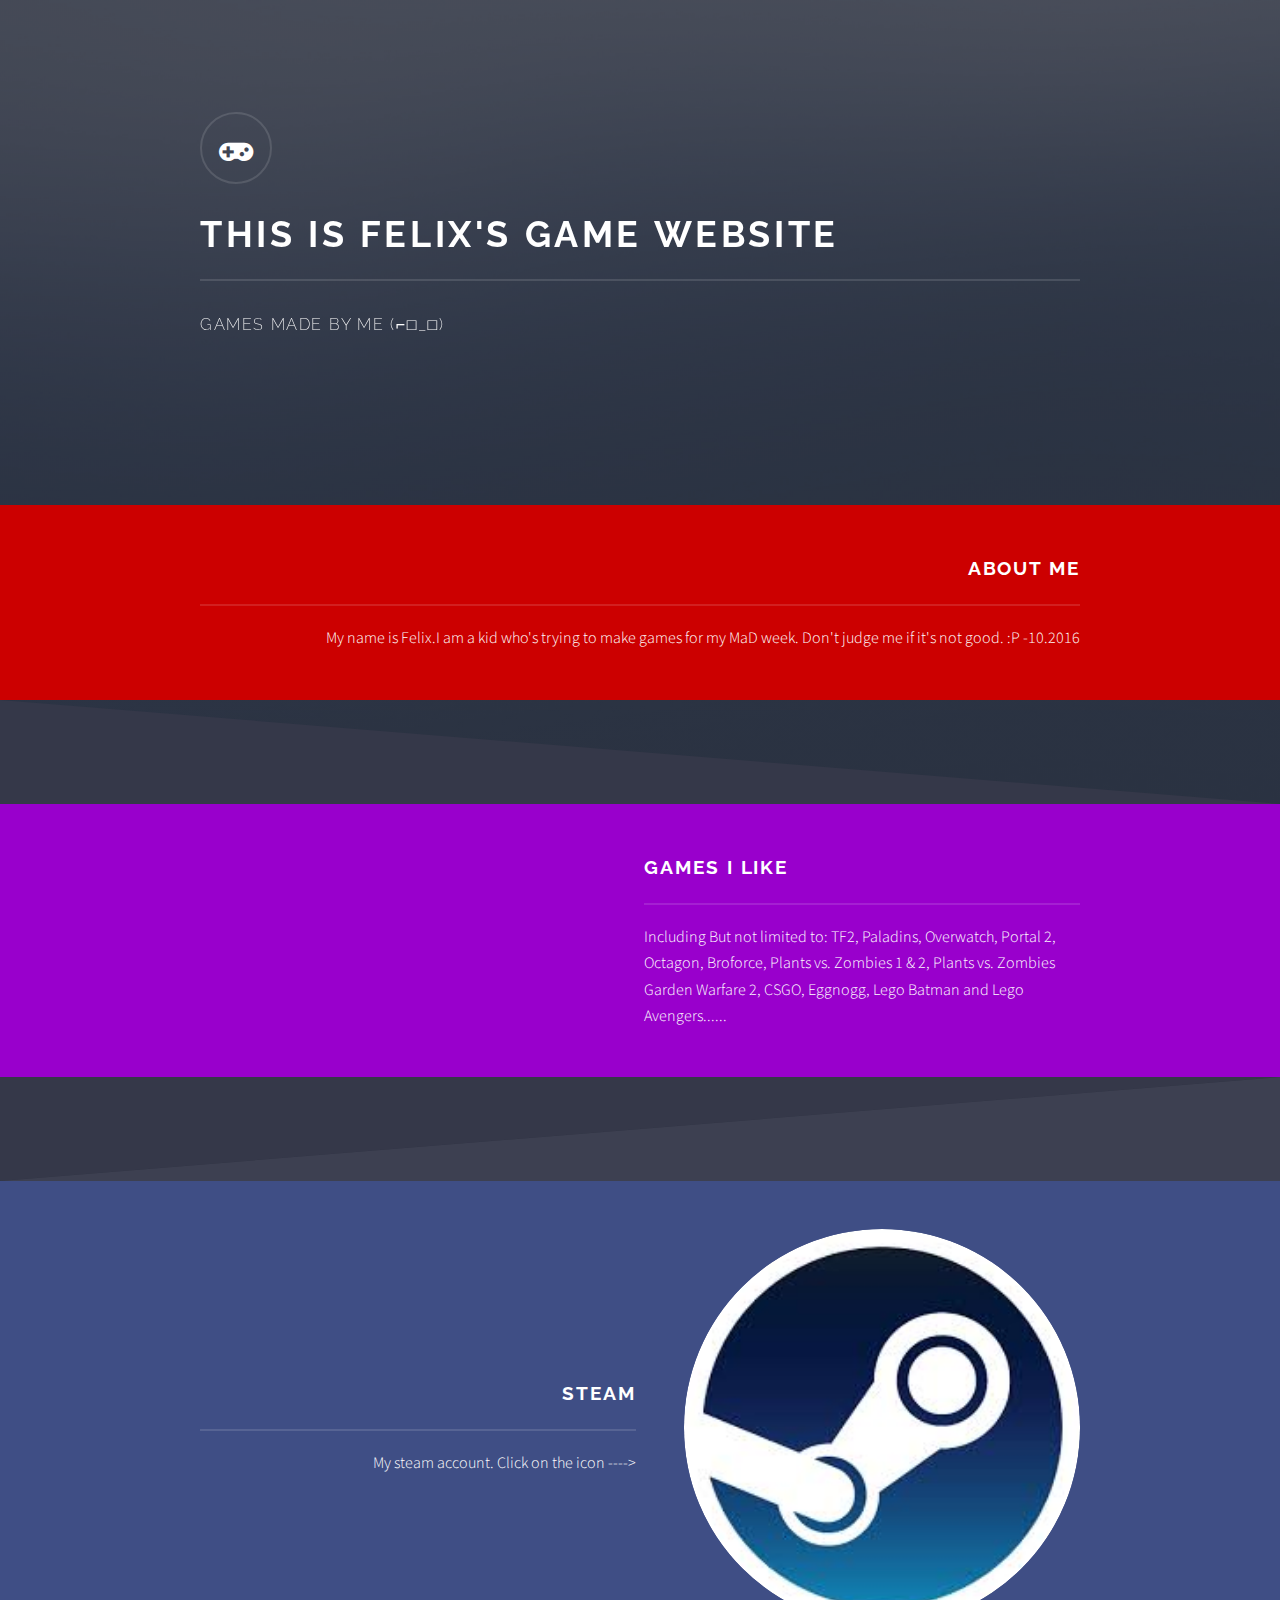
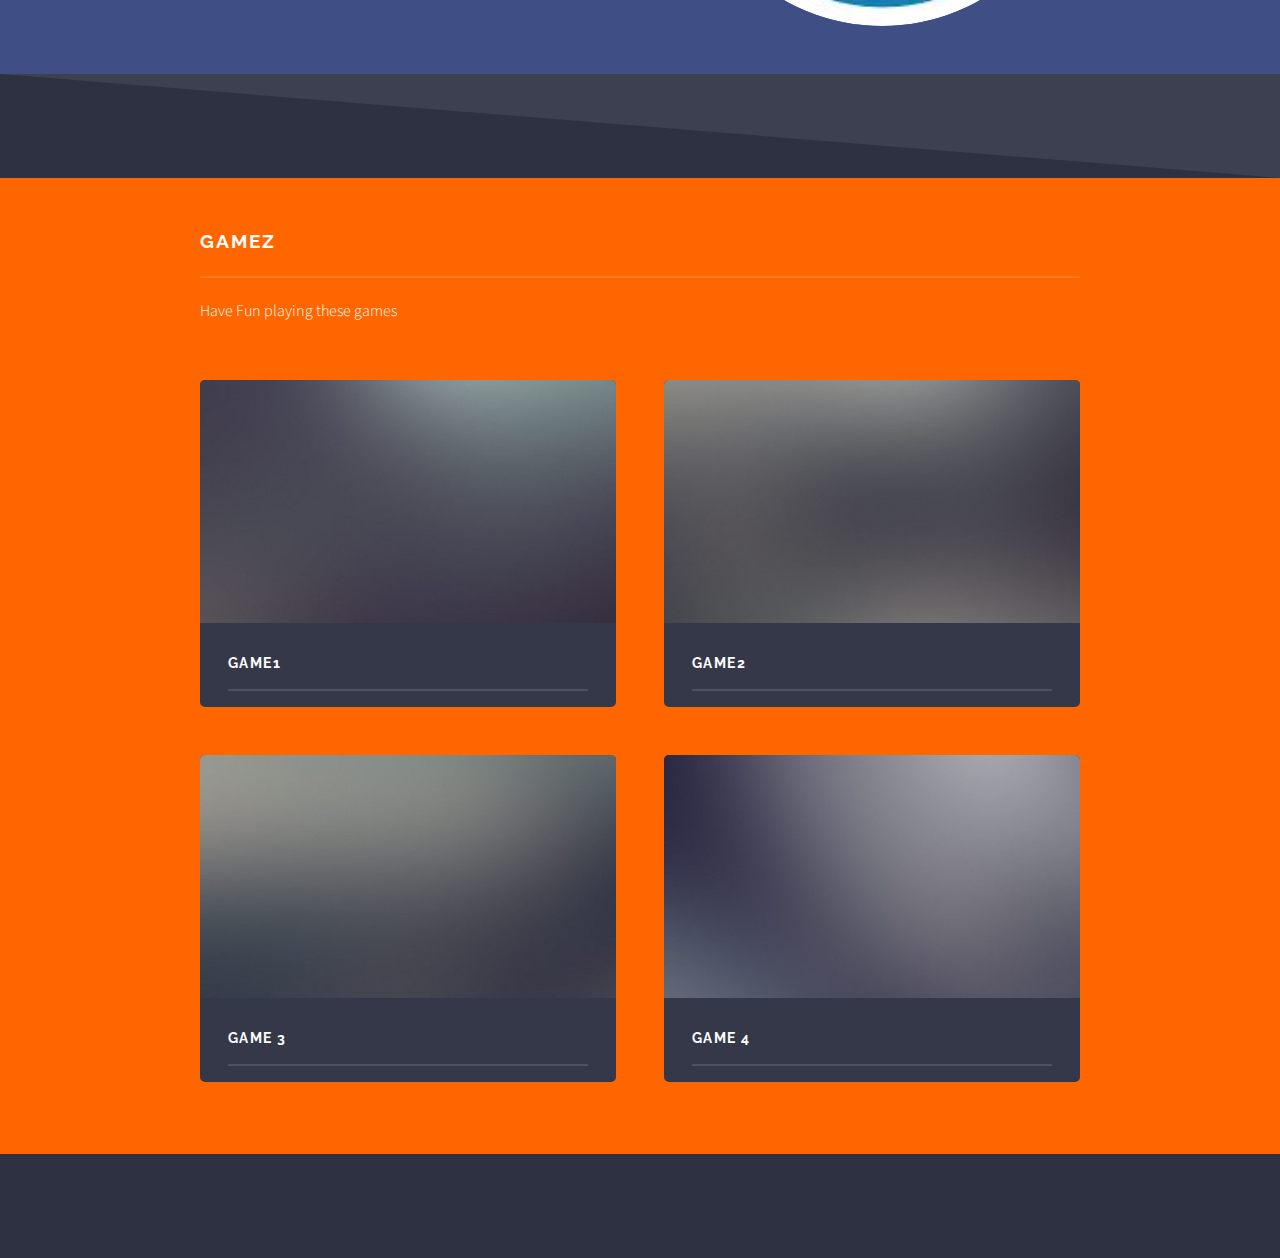
==== index.html @ 685a15cb "publish site" ====
<!DOCTYPE HTML>
<!--
	Solid State by HTML5 UP
	html5up.net | @ajlkn
	Free for personal and commercial use under the CCA 3.0 license (html5up.net/license)
-->
<html>
	<head>
		<title>Solid State by HTML5 UP</title>
		<meta charset="utf-8" />
		<meta name="viewport" content="width=device-width, initial-scale=1" />
		<!--[if lte IE 8]><script src="assets/js/ie/html5shiv.js"></script><![endif]-->
		<link rel="stylesheet" href="assets/css/main.css" />
		<!--[if lte IE 9]><link rel="stylesheet" href="assets/css/ie9.css" /><![endif]-->
		<!--[if lte IE 8]><link rel="stylesheet" href="assets/css/ie8.css" /><![endif]-->
	</head>
	<body>

		<!-- Page Wrapper -->
			<div id="page-wrapper">

				<!-- Header -->
					<header id="header" class="alt">
						<h1><a href="index.html">Solid State</a></h1>
						<nav>
						
						</nav>
					</header>

				<!-- Menu -->
					<nav id="menu">
						<div class="inner">
							<h2>Menu</h2>
							<ul class="links">
								<li><a href="index.html">Home</a></li>
								<li><a href="generic.html">Generic</a></li>
								<li><a href="elements.html">Elements</a></li>
								<li><a href="#">Log In</a></li>
								<li><a href="#">Sign Up</a></li>
							</ul>
							<a href="#" class="close">Close</a>
						</div>
					</nav>

				<!-- Banner -->
					<section id="banner">
						<div class="inner">
							<div class="logo"><span class="icon fa-gamepad"></span></div>
							<h2>This is Felix's Game Website</h2>
							<p>Games made by me (⌐□_□)</p>
						</div>
					</section>

				<!-- Wrapper -->
					<section id="wrapper">

						<!-- One -->
							<section id="one" class="wrapper spotlight style1">
								<div class="inner">
									
									<div class="content">
										<h2 class="major">About Me</h2>
										<p>My name is Felix.I am a kid who's trying to make games for my MaD week. Don't judge me if it's not good. :P -10.2016</p>
									</div>
								</div>
							</section>

						<!-- Two -->
							<section id="two" class="wrapper alt spotlight style2">
								<div class="inner">
									<a href="#" class="image"><img src="images/123.jpg" alt="" /></a>
									<div class="content">
										<h2 class="major">Games I like</h2>
										<p> Including But not limited to:  TF2, Paladins, Overwatch, Portal 2, Octagon, Broforce, Plants vs. Zombies 1 & 2, Plants vs. Zombies Garden Warfare 2, CSGO, Eggnogg, Lego Batman and Lego Avengers......</p>
										
									</div>
								</div>
							</section>

						<!-- Three -->
							<section id="three" class="wrapper spotlight style3">
								<div class="inner">
									<a href="http://steamcommunity.com/id/chimf1/" class="image"><img src="images/images.jpeg" alt="" /></a>
									<div class="content">
										<h2 class="major">Steam</h2>
										<p>My steam account. Click on the icon ----></p>
									</div>
								</div>
							</section>

						<!-- Four -->
							<section id="four" class="wrapper alt style1">
								<div class="inner">
									<h2 class="major">Gamez</h2>
									<p>Have Fun playing these games</p>
									<section class="features">
										<article>
											<a href="#" class="image"><img src="images/pic04.jpg" alt="" /></a>
											<h3 class="major">Game1</h3>
										</article>
										<article>
											<a href="#" class="image"><img src="images/pic05.jpg" alt="" /></a>
											<h3 class="major">Game2</h3>
										</article>
										<article>
											<a href="#" class="image"><img src="images/pic06.jpg" alt="" /></a>
											<h3 class="major">Game 3</h3>
										</article>
										<article>
											<a href="#" class="image"><img src="images/pic07.jpg" alt="" /></a>
											<h3 class="major">Game 4</h3>
---- assets/css/main.css ----
@import url(font-awesome.min.css);
@import url("https://fonts.googleapis.com/css?family=Raleway:200,700|Source+Sans+Pro:300,600,300italic,600italic");

/*
	Solid State by HTML5 UP
	html5up.net | @ajlkn
	Free for personal and commercial use under the CCA 3.0 license (html5up.net/license)
*/

/* Reset */

	html, body, div, span, applet, object, iframe, h1, h2, h3, h4, h5, h6, p, blockquote, pre, a, abbr, acronym, address, big, cite, code, del, dfn, em, img, ins, kbd, q, s, samp, small, strike, strong, sub, sup, tt, var, b, u, i, center, dl, dt, dd, ol, ul, li, fieldset, form, label, legend, table, caption, tbody, tfoot, thead, tr, th, td, article, aside, canvas, details, embed, figure, figcaption, footer, header, hgroup, menu, nav, output, ruby, section, summary, time, mark, audio, video {
		margin: 0;
		padding: 0;
		border: 0;
		font-size: 100%;
		font: inherit;
		vertical-align: baseline;
	}

	article, aside, details, figcaption, figure, footer, header, hgroup, menu, nav, section {
		display: block;
	}

	body {
		line-height: 1;
	}

	ol, ul {
		list-style: none;
	}

	blockquote, q {
		quotes: none;
	}

	blockquote:before, blockquote:after, q:before, q:after {
		content: '';
		content: none;
	}

	table {
		border-collapse: collapse;
		border-spacing: 0;
	}

	body {
		-webkit-text-size-adjust: none;
	}

/* Box Model */

	*, *:before, *:after {
		-moz-box-sizing: border-box;
		-webkit-box-sizing: border-box;
		box-sizing: border-box;
	}

/* Grid */

	.row {
		border-bottom: solid 1px transparent;
		-moz-box-sizing: border-box;
		-webkit-box-sizing: border-box;
		box-sizing: border-box;
	}

	.row > * {
		float: left;
		-moz-box-sizing: border-box;
		-webkit-box-sizing: border-box;
		box-sizing: border-box;
	}

	.row:after, .row:before {
		content: '';
		display: block;
		clear: both;
		height: 0;
	}

	.row.uniform > * > :first-child {
		margin-top: 0;
	}

	.row.uniform > * > :last-child {
		margin-bottom: 0;
	}

	.row.\30 \25 > * {
		padding: 0 0 0 0em;
	}

	.row.\30 \25 {
		margin: 0 0 -1px 0em;
	}

	.row.uniform.\30 \25 > * {
		padding: 0em 0 0 0em;
	}

	.row.uniform.\30 \25 {
		margin: 0em 0 -1px 0em;
	}

	.row > * {
		padding: 0 0 0 1.75em;
	}

	.row {
		margin: 0 0 -1px -1.75em;
	}

	.row.uniform > * {
		padding: 1.75em 0 0 1.75em;
	}

	.row.uniform {
		margin: -1.75em 0 -1px -1.75em;
	}

	.row.\32 00\25 > * {
		padding: 0 0 0 3.5em;
	}

	.row.\32 00\25 {
		margin: 0 0 -1px -3.5em;
	}

	.row.uniform.\32 00\25 > * {
		padding: 3.5em 0 0 3.5em;
	}

	.row.uniform.\32 00\25 {
		margin: -3.5em 0 -1px -3.5em;
	}

	.row.\31 50\25 > * {
		padding: 0 0 0 2.625em;
	}

	.row.\31 50\25 {
		margin: 0 0 -1px -2.625em;
	}

	.row.uniform.\31 50\25 > * {
		padding: 2.625em 0 0 2.625em;
	}

	.row.uniform.\31 50\25 {
		margin: -2.625em 0 -1px -2.625em;
	}

	.row.\35 0\25 > * {
		padding: 0 0 0 0.875em;
	}

	.row.\35 0\25 {
		margin: 0 0 -1px -0.875em;
	}

	.row.uniform.\35 0\25 > * {
		padding: 0.875em 0 0 0.875em;
	}

	.row.uniform.\35 0\25 {
		margin: -0.875em 0 -1px -0.875em;
	}

	.row.\32 5\25 > * {
		padding: 0 0 0 0.4375em;
	}

	.row.\32 5\25 {
		margin: 0 0 -1px -0.4375em;
	}

	.row.uniform.\32 5\25 > * {
		padding: 0.4375em 0 0 0.4375em;
	}

	.row.uniform.\32 5\25 {
		margin: -0.4375em 0 -1px -0.4375em;
	}

	.\31 2u, .\31 2u\24 {
		width: 100%;
		clear: none;
		margin-left: 0;
	}

	.\31 1u, .\31 1u\24 {
		width: 91.6666666667%;
		clear: none;
		margin-left: 0;
	}

	.\31 0u, .\31 0u\24 {
		width: 83.3333333333%;
		clear: none;
		margin-left: 0;
	}

	.\39 u, .\39 u\24 {
		width: 75%;
		clear: none;
		margin-left: 0;
	}

	.\38 u, .\38 u\24 {
		width: 66.6666666667%;
		clear: none;
		margin-left: 0;
	}

	.\37 u, .\37 u\24 {
		width: 58.3333333333%;
		clear: none;
		margin-left: 0;
	}

	.\36 u, .\36 u\24 {
		width: 50%;
		clear: none;
		margin-left: 0;
	}

	.\35 u, .\35 u\24 {
		width: 41.6666666667%;
		clear: none;
		margin-left: 0;
	}

	.\34 u, .\34 u\24 {
		width: 33.3333333333%;
		clear: none;
		margin-left: 0;
	}

	.\33 u, .\33 u\24 {
		width: 25%;
		clear: none;
		margin-left: 0;
	}

	.\32 u, .\32 u\24 {
		width: 16.6666666667%;
		clear: none;
		margin-left: 0;
	}

	.\31 u, .\31 u\24 {
		width: 8.3333333333%;
		clear: none;
		margin-left: 0;
	}

	.\31 2u\24 + *,
	.\31 1u\24 + *,
	.\31 0u\24 + *,
	.\39 u\24 + *,
	.\38 u\24 + *,
	.\37 u\24 + *,
	.\36 u\24 + *,
	.\35 u\24 + *,
	.\34 u\24 + *,
	.\33 u\24 + *,
	.\32 u\24 + *,
	.\31 u\24 + * {
		clear: left;
	}

	.\-11u {
		margin-left: 91.66667%;
	}

	.\-10u {
		margin-left: 83.33333%;
	}

	.\-9u {
		margin-left: 75%;
	}

	.\-8u {
		margin-left: 66.66667%;
	}

	.\-7u {
		margin-left: 58.33333%;
	}

	.\-6u {
		margin-left: 50%;
	}

	.\-5u {
		margin-left: 41.66667%;
	}

	.\-4u {
		margin-left: 33.33333%;
	}

	.\-3u {
		margin-left: 25%;
	}

	.\-2u {
		margin-left: 16.66667%;
	}

	.\-1u {
		margin-left: 8.33333%;
	}

	@media screen and (max-width: 1680px) {

		.row > * {
			padding: 0 0 0 1.75em;
		}

		.row {
			margin: 0 0 -1px -1.75em;
		}

		.row.uniform > * {
			padding: 1.75em 0 0 1.75em;
		}

		.row.uniform {
			margin: -1.75em 0 -1px -1.75em;
		}

		.row.\32 00\25 > * {
			padding: 0 0 0 3.5em;
		}

		.row.\32 00\25 {
			margin: 0 0 -1px -3.5em;
		}

		.row.uniform.\32 00\25 > * {
			padding: 3.5em 0 0 3.5em;
		}

		.row.uniform.\32 00\25 {
			margin: -3.5em 0 -1px -3.5em;
		}

		.row.\31 50\25 > * {
			padding: 0 0 0 2.625em;
		}

		.row.\31 50\25 {
			margin: 0 0 -1px -2.625em;
		}

		.row.uniform.\31 50\25 > * {
			padding: 2.625em 0 0 2.625em;
		}

		.row.uniform.\31 50\25 {
			margin: -2.625em 0 -1px -2.625em;
		}

		.row.\35 0\25 > * {
			padding: 0 0 0 0.875em;
		}

		.row.\35 0\25 {
			margin: 0 0 -1px -0.875em;
		}

		.row.uniform.\35 0\25 > * {
			padding: 0.875em 0 0 0.875em;
		}

		.row.uniform.\35 0\25 {
			margin: -0.875em 0 -1px -0.875em;
		}

		.row.\32 5\25 > * {
			padding: 0 0 0 0.4375em;
		}

		.row.\32 5\25 {
			margin: 0 0 -1px -0.4375em;
		}

		.row.uniform.\32 5\25 > * {
			padding: 0.4375em 0 0 0.4375em;
		}

		.row.uniform.\32 5\25 {
			margin: -0.4375em 0 -1px -0.4375em;
		}

		.\31 2u\28xlarge\29, .\31 2u\24\28xlarge\29 {
			width: 100%;
			clear: none;
			margin-left: 0;
		}

		.\31 1u\28xlarge\29, .\31 1u\24\28xlarge\29 {
			width: 91.6666666667%;
			clear: none;
			margin-left: 0;
		}

		.\31 0u\28xlarge\29, .\31 0u\24\28xlarge\29 {
			width: 83.3333333333%;
			clear: none;
			margin-left: 0;
		}

		.\39 u\28xlarge\29, .\39 u\24\28xlarge\29 {
			width: 75%;
			clear: none;
			margin-left: 0;
		}

		.\38 u\28xlarge\29, .\38 u\24\28xlarge\29 {
			width: 66.6666666667%;
			clear: none;
			margin-left: 0;
		}

		.\37 u\28xlarge\29, .\37 u\24\28xlarge\29 {
			width: 58.3333333333%;
			clear: none;
			margin-left: 0;
		}

		.\36 u\28xlarge\29, .\36 u\24\28xlarge\29 {
			width: 50%;
			clear: none;
			margin-left: 0;
		}

		.\35 u\28xlarge\29, .\35 u\24\28xlarge\29 {
			width: 41.6666666667%;
			clear: none;
			margin-left: 0;
		}

		.\34 u\28xlarge\29, .\34 u\24\28xlarge\29 {
			width: 33.3333333333%;
			clear: none;
			margin-left: 0;
		}

		.\33 u\28xlarge\29, .\33 u\24\28xlarge\29 {
			width: 25%;
			clear: none;
			margin-left: 0;
		}

		.\32 u\28xlarge\29, .\32 u\24\28xlarge\29 {
			width: 16.6666666667%;
			clear: none;
			margin-left: 0;
		}

		.\31 u\28xlarge\29, .\31 u\24\28xlarge\29 {
			width: 8.3333333333%;
			clear: none;
			margin-left: 0;
		}

		.\31 2u\24\28xlarge\29 + *,
		.\31 1u\24\28xlarge\29 + *,
		.\31 0u\24\28xlarge\29 + *,
		.\39 u\24\28xlarge\29 + *,
		.\38 u\24\28xlarge\29 + *,
		.\37 u\24\28xlarge\29 + *,
		.\36 u\24\28xlarge\29 + *,
		.\35 u\24\28xlarge\29 + *,
		.\34 u\24\28xlarge\29 + *,
		.\33 u\24\28xlarge\29 + *,
		.\32 u\24\28xlarge\29 + *,
		.\31 u\24\28xlarge\29 + * {
			clear: left;
		}

		.\-11u\28xlarge\29 {
			margin-left: 91.66667%;
		}

		.\-10u\28xlarge\29 {
			margin-left: 83.33333%;
		}

		.\-9u\28xlarge\29 {
			margin-left: 75%;
		}

		.\-8u\28xlarge\29 {
			margin-left: 66.66667%;
		}

		.\-7u\28xlarge\29 {
			margin-left: 58.33333%;
		}

		.\-6u\28xlarge\29 {
			margin-left: 50%;
		}

		.\-5u\28xlarge\29 {
			margin-left: 41.66667%;
		}

		.\-4u\28xlarge\29 {
			margin-left: 33.33333%;
		}

		.\-3u\28xlarge\29 {
			margin-left: 25%;
		}

		.\-2u\28xlarge\29 {
			margin-left: 16.66667%;
		}

		.\-1u\28xlarge\29 {
			margin-left: 8.33333%;
		}

	}

	@media screen and (max-width: 1280px) {

		.row > * {
			padding: 0 0 0 1.75em;
		}

		.row {
			margin: 0 0 -1px -1.75em;
		}

		.row.uniform > * {
			padding: 1.75em 0 0 1.75em;
		}

		.row.uniform {
			margin: -1.75em 0 -1px -1.75em;
		}

		.row.\32 00\25 > * {
			padding: 0 0 0 3.5em;
		}

		.row.\32 00\25 {
			margin: 0 0 -1px -3.5em;
		}

		.row.uniform.\32 00\25 > * {
			padding: 3.5em 0 0 3.5em;
		}

		.row.uniform.\32 00\25 {
			margin: -3.5em 0 -1px -3.5em;
		}

		.row.\31 50\25 > * {
			padding: 0 0 0 2.625em;
		}

		.row.\31 50\25 {
			margin: 0 0 -1px -2.625em;
		}

		.row.uniform.\31 50\25 > * {
			padding: 2.625em 0 0 2.625em;
		}

		.row.uniform.\31 50\25 {
			margin: -2.625em 0 -1px -2.625em;
		}

		.row.\35 0\25 > * {
			padding: 0 0 0 0.875em;
		}

		.row.\35 0\25 {
			margin: 0 0 -1px -0.875em;
		}

		.row.uniform.\35 0\25 > * {
			padding: 0.875em 0 0 0.875em;
		}

		.row.uniform.\35 0\25 {
			margin: -0.875em 0 -1px -0.875em;
		}

		.row.\32 5\25 > * {
			padding: 0 0 0 0.4375em;
		}

		.row.\32 5\25 {
			margin: 0 0 -1px -0.4375em;
		}

		.row.uniform.\32 5\25 > * {
			padding: 0.4375em 0 0 0.4375em;
		}

		.row.uniform.\32 5\25 {
			margin: -0.4375em 0 -1px -0.4375em;
		}

		.\31 2u\28large\29, .\31 2u\24\28large\29 {
			width: 100%;
			clear: none;
			margin-left: 0;
		}

		.\31 1u\28large\29, .\31 1u\24\28large\29 {
			width: 91.6666666667%;
			clear: none;
			margin-left: 0;
		}

		.\31 0u\28large\29, .\31 0u\24\28large\29 {
			width: 83.3333333333%;
			clear: none;
			margin-left: 0;
		}

		.\39 u\28large\29, .\39 u\24\28large\29 {
			width: 75%;
			clear: none;
			margin-left: 0;
		}

		.\38 u\28large\29, .\38 u\24\28large\29 {
			width: 66.6666666667%;
			clear: none;
			margin-left: 0;
		}

		.\37 u\28large\29, .\37 u\24\28large\29 {
			width: 58.3333333333%;
			clear: none;
			margin-left: 0;
		}

		.\36 u\28large\29, .\36 u\24\28large\29 {
			width: 50%;
			clear: none;
			margin-left: 0;
		}

		.\35 u\28large\29, .\35 u\24\28large\29 {
			width: 41.6666666667%;
			clear: none;
			margin-left: 0;
		}

		.\34 u\28large\29, .\34 u\24\28large\29 {
			width: 33.3333333333%;
			clear: none;
			margin-left: 0;
		}

		.\33 u\28large\29, .\33 u\24\28large\29 {
			width: 25%;
			clear: none;
			margin-left: 0;
		}

		.\32 u\28large\29, .\32 u\24\28large\29 {
			width: 16.6666666667%;
			clear: none;
			margin-left: 0;
		}

		.\31 u\28large\29, .\31 u\24\28large\29 {
			width: 8.3333333333%;
			clear: none;
			margin-left: 0;
		}

		.\31 2u\24\28large\29 + *,
		.\31 1u\24\28large\29 + *,
		.\31 0u\24\28large\29 + *,
		.\39 u\24\28large\29 + *,
		.\38 u\24\28large\29 + *,
		.\37 u\24\28large\29 + *,
		.\36 u\24\28large\29 + *,
		.\35 u\24\28large\29 + *,
		.\34 u\24\28large\29 + *,
		.\33 u\24\28large\29 + *,
		.\32 u\24\28large\29 + *,
		.\31 u\24\28large\29 + * {
			clear: left;
		}

		.\-11u\28large\29 {
			margin-left: 91.66667%;
		}

		.\-10u\28large\29 {
			margin-left: 83.33333%;
		}

		.\-9u\28large\29 {
			margin-left: 75%;
		}

		.\-8u\28large\29 {
			margin-left: 66.66667%;
		}

		.\-7u\28large\29 {
			margin-left: 58.33333%;
		}

		.\-6u\28large\29 {
			margin-left: 50%;
		}

		.\-5u\28large\29 {
			margin-left: 41.66667%;
		}

		.\-4u\28large\29 {
			margin-left: 33.33333%;
		}

		.\-3u\28large\29 {
			margin-left: 25%;
		}

		.\-2u\28large\29 {
			margin-left: 16.66667%;
		}

		.\-1u\28large\29 {
			margin-left: 8.33333%;
		}

	}

	@media screen and (max-width: 980px) {

		.row > * {
			padding: 0 0 0 1.75em;
		}

		.row {
			margin: 0 0 -1px -1.75em;
		}

		.row.uniform > * {
			padding: 1.75em 0 0 1.75em;
		}

		.row.uniform {
			margin: -1.75em 0 -1px -1.75em;
		}

		.row.\32 00\25 > * {
			padding: 0 0 0 3.5em;
		}

		.row.\32 00\25 {
			margin: 0 0 -1px -3.5em;
		}

		.row.uniform.\32 00\25 > * {
			padding: 3.5em 0 0 3.5em;
		}

		.row.uniform.\32 00\25 {
			margin: -3.5em 0 -1px -3.5em;
		}

		.row.\31 50\25 > * {
			padding: 0 0 0 2.625em;
		}

		.row.\31 50\25 {
			margin: 0 0 -1px -2.625em;
		}

		.row.uniform.\31 50\25 > * {
			padding: 2.625em 0 0 2.625em;
		}

		.row.uniform.\31 50\25 {
			margin: -2.625em 0 -1px -2.625em;
		}

		.row.\35 0\25 > * {
			padding: 0 0 0 0.875em;
		}

		.row.\35 0\25 {
			margin: 0 0 -1px -0.875em;
		}

		.row.uniform.\35 0\25 > * {
			padding: 0.875em 0 0 0.875em;
		}

		.row.uniform.\35 0\25 {
			margin: -0.875em 0 -1px -0.875em;
		}

		.row.\32 5\25 > * {
			padding: 0 0 0 0.4375em;
		}

		.row.\32 5\25 {
			margin: 0 0 -1px -0.4375em;
		}

		.row.uniform.\32 5\25 > * {
			padding: 0.4375em 0 0 0.4375em;
		}

		.row.uniform.\32 5\25 {
			margin: -0.4375em 0 -1px -0.4375em;
		}

		.\31 2u\28medium\29, .\31 2u\24\28medium\29 {
			width: 100%;
			clear: none;
			margin-left: 0;
		}

		.\31 1u\28medium\29, .\31 1u\24\28medium\29 {
			width: 91.6666666667%;
			clear: none;
			margin-left: 0;
		}

		.\31 0u\28medium\29, .\31 0u\24\28medium\29 {
			width: 83.3333333333%;
			clear: none;
			margin-left: 0;
		}

		.\39 u\28medium\29, .\39 u\24\28medium\29 {
			width: 75%;
			clear: none;
			margin-left: 0;
		}

		.\38 u\28medium\29, .\38 u\24\28medium\29 {
			width: 66.6666666667%;
			clear: none;
			margin-left: 0;
		}

		.\37 u\28medium\29, .\37 u\24\28medium\29 {
			width: 58.3333333333%;
			clear: none;
			margin-left: 0;
		}

		.\36 u\28medium\29, .\36 u\24\28medium\29 {
			width: 50%;
			clear: none;
			margin-left: 0;
		}

		.\35 u\28medium\29, .\35 u\24\28medium\29 {
			width: 41.6666666667%;
			clear: none;
			margin-left: 0;
		}

		.\34 u\28medium\29, .\34 u\24\28medium\29 {
			width: 33.3333333333%;
			clear: none;
			margin-left: 0;
		}

		.\33 u\28medium\29, .\33 u\24\28medium\29 {
			width: 25%;
			clear: none;
			margin-left: 0;
		}

		.\32 u\28medium\29, .\32 u\24\28medium\29 {
			width: 16.6666666667%;
			clear: none;
			margin-left: 0;
		}

		.\31 u\28medium\29, .\31 u\24\28medium\29 {
			width: 8.3333333333%;
			clear: none;
			margin-left: 0;
		}

		.\31 2u\24\28medium\29 + *,
		.\31 1u\24\28medium\29 + *,
		.\31 0u\24\28medium\29 + *,
		.\39 u\24\28medium\29 + *,
		.\38 u\24\28medium\29 + *,
		.\37 u\24\28medium\29 + *,
		.\36 u\24\28medium\29 + *,
		.\35 u\24\28medium\29 + *,
		.\34 u\24\28medium\29 + *,
		.\33 u\24\28medium\29 + *,
		.\32 u\24\28medium\29 + *,
		.\31 u\24\28medium\29 + * {
			clear: left;
		}

		.\-11u\28medium\29 {
			margin-left: 91.66667%;
		}

		.\-10u\28medium\29 {
			margin-left: 83.33333%;
		}

		.\-9u\28medium\29 {
			margin-left: 75%;
		}

		.\-8u\28medium\29 {
			margin-left: 66.66667%;
		}

		.\-7u\28medium\29 {
			margin-left: 58.33333%;
		}

		.\-6u\28medium\29 {
			margin-left: 50%;
		}

		.\-5u\28medium\29 {
			margin-left: 41.66667%;
		}

		.\-4u\28medium\29 {
			margin-left: 33.33333%;
		}

		.\-3u\28medium\29 {
			margin-left: 25%;
		}

		.\-2u\28medium\29 {
			margin-left: 16.66667%;
		}

		.\-1u\28medium\29 {
			margin-left: 8.33333%;
		}

	}

	@media screen and (max-width: 736px) {

		.row > * {
			padding: 0 0 0 1.25em;
		}

		.row {
			margin: 0 0 -1px -1.25em;
		}

		.row.uniform > * {
			padding: 1.25em 0 0 1.25em;
		}

		.row.uniform {
			margin: -1.25em 0 -1px -1.25em;
		}

		.row.\32 00\25 > * {
			padding: 0 0 0 2.5em;
		}

		.row.\32 00\25 {
			margin: 0 0 -1px -2.5em;
		}

		.row.uniform.\32 00\25 > * {
			padding: 2.5em 0 0 2.5em;
		}

		.row.uniform.\32 00\25 {
			margin: -2.5em 0 -1px -2.5em;
		}

		.row.\31 50\25 > * {
			padding: 0 0 0 1.875em;
		}

		.row.\31 50\25 {
			margin: 0 0 -1px -1.875em;
		}

		.row.uniform.\31 50\25 > * {
			padding: 1.875em 0 0 1.875em;
		}

		.row.uniform.\31 50\25 {
			margin: -1.875em 0 -1px -1.875em;
		}

		.row.\35 0\25 > * {
			padding: 0 0 0 0.625em;
		}

		.row.\35 0\25 {
			margin: 0 0 -1px -0.625em;
		}

		.row.uniform.\35 0\25 > * {
			padding: 0.625em 0 0 0.625em;
		}

		.row.uniform.\35 0\25 {
			margin: -0.625em 0 -1px -0.625em;
		}

		.row.\32 5\25 > * {
			padding: 0 0 0 0.3125em;
		}

		.row.\32 5\25 {
			margin: 0 0 -1px -0.3125em;
		}

		.row.uniform.\32 5\25 > * {
			padding: 0.3125em 0 0 0.3125em;
		}

		.row.uniform.\32 5\25 {
			margin: -0.3125em 0 -1px -0.3125em;
		}

		.\31 2u\28small\29, .\31 2u\24\28small\29 {
			width: 100%;
			clear: none;
			margin-left: 0;
		}

		.\31 1u\28small\29, .\31 1u\24\28small\29 {
			width: 91.6666666667%;
			clear: none;
			margin-left: 0;
		}

		.\31 0u\28small\29, .\31 0u\24\28small\29 {
			width: 83.3333333333%;
			clear: none;
			margin-left: 0;
		}

		.\39 u\28small\29, .\39 u\24\28small\29 {
			width: 75%;
			clear: none;
			margin-left: 0;
		}

		.\38 u\28small\29, .\38 u\24\28small\29 {
			width: 66.6666666667%;
			clear: none;
			margin-left: 0;
		}

		.\37 u\28small\29, .\37 u\24\28small\29 {
			width: 58.3333333333%;
			clear: none;
			margin-left: 0;
		}

		.\36 u\28small\29, .\36 u\24\28small\29 {
			width: 50%;
			clear: none;
			margin-left: 0;
		}

		.\35 u\28small\29, .\35 u\24\28small\29 {
			width: 41.6666666667%;
			clear: none;
			margin-left: 0;
		}

		.\34 u\28small\29, .\34 u\24\28small\29 {
			width: 33.3333333333%;
			clear: none;
			margin-left: 0;
		}

		.\33 u\28small\29, .\33 u\24\28small\29 {
			width: 25%;
			clear: none;
			margin-left: 0;
		}

		.\32 u\28small\29, .\32 u\24\28small\29 {
			width: 16.6666666667%;
			clear: none;
			margin-left: 0;
		}

		.\31 u\28small\29, .\31 u\24\28small\29 {
			width: 8.3333333333%;
			clear: none;
			margin-left: 0;
		}

		.\31 2u\24\28small\29 + *,
		.\31 1u\24\28small\29 + *,
		.\31 0u\24\28small\29 + *,
		.\39 u\24\28small\29 + *,
		.\38 u\24\28small\29 + *,
		.\37 u\24\28small\29 + *,
		.\36 u\24\28small\29 + *,
		.\35 u\24\28small\29 + *,
		.\34 u\24\28small\29 + *,
		.\33 u\24\28small\29 + *,
		.\32 u\24\28small\29 + *,
		.\31 u\24\28small\29 + * {
			clear: left;
		}

		.\-11u\28small\29 {
			margin-left: 91.66667%;
		}

		.\-10u\28small\29 {
			margin-left: 83.33333%;
		}

		.\-9u\28small\29 {
			margin-left: 75%;
		}

		.\-8u\28small\29 {
			margin-left: 66.66667%;
		}

		.\-7u\28small\29 {
			margin-left: 58.33333%;
		}

		.\-6u\28small\29 {
			margin-left: 50%;
		}

		.\-5u\28small\29 {
			margin-left: 41.66667%;
		}

		.\-4u\28small\29 {
			margin-left: 33.33333%;
		}

		.\-3u\28small\29 {
			margin-left: 25%;
		}

		.\-2u\28small\29 {
			margin-left: 16.66667%;
		}

		.\-1u\28small\29 {
			margin-left: 8.33333%;
		}

	}

	@media screen and (max-width: 640px) {

		.row > * {
			padding: 0 0 0 1.25em;
		}

		.row {
			margin: 0 0 -1px -1.25em;
		}

		.row.uniform > * {
			padding: 1.25em 0 0 1.25em;
		}

		.row.uniform {
			margin: -1.25em 0 -1px -1.25em;
		}

		.row.\32 00\25 > * {
			padding: 0 0 0 2.5em;
		}

		.row.\32 00\25 {
			margin: 0 0 -1px -2.5em;
		}

		.row.uniform.\32 00\25 > * {
			padding: 2.5em 0 0 2.5em;
		}

		.row.uniform.\32 00\25 {
			margin: -2.5em 0 -1px -2.5em;
		}

		.row.\31 50\25 > * {
			padding: 0 0 0 1.875em;
		}

		.row.\31 50\25 {
			margin: 0 0 -1px -1.875em;
		}

		.row.uniform.\31 50\25 > * {
			padding: 1.875em 0 0 1.875em;
		}

		.row.uniform.\31 50\25 {
			margin: -1.875em 0 -1px -1.875em;
		}

		.row.\35 0\25 > * {
			padding: 0 0 0 0.625em;
		}

		.row.\35 0\25 {
			margin: 0 0 -1px -0.625em;
		}

		.row.uniform.\35 0\25 > * {
			padding: 0.625em 0 0 0.625em;
		}

		.row.uniform.\35 0\25 {
			margin: -0.625em 0 -1px -0.625em;
		}

		.row.\32 5\25 > * {
			padding: 0 0 0 0.3125em;
		}

		.row.\32 5\25 {
			margin: 0 0 -1px -0.3125em;
		}

		.row.uniform.\32 5\25 > * {
			padding: 0.3125em 0 0 0.3125em;
		}

		.row.uniform.\32 5\25 {
			margin: -0.3125em 0 -1px -0.3125em;
		}

		.\31 2u\28xsmall\29, .\31 2u\24\28xsmall\29 {
			width: 100%;
			clear: none;
			margin-left: 0;
		}

		.\31 1u\28xsmall\29, .\31 1u\24\28xsmall\29 {
			width: 91.6666666667%;
			clear: none;
			margin-left: 0;
		}

		.\31 0u\28xsmall\29, .\31 0u\24\28xsmall\29 {
			width: 83.3333333333%;
			clear: none;
			margin-left: 0;
		}

		.\39 u\28xsmall\29, .\39 u\24\28xsmall\29 {
			width: 75%;
			clear: none;
			margin-left: 0;
		}

		.\38 u\28xsmall\29, .\38 u\24\28xsmall\29 {
			width: 66.6666666667%;
			clear: none;
			margin-left: 0;
		}

		.\37 u\28xsmall\29, .\37 u\24\28xsmall\29 {
			width: 58.3333333333%;
			clear: none;
			margin-left: 0;
		}

		.\36 u\28xsmall\29, .\36 u\24\28xsmall\29 {
			width: 50%;
			clear: none;
			margin-left: 0;
		}

		.\35 u\28xsmall\29, .\35 u\24\28xsmall\29 {
			width: 41.6666666667%;
			clear: none;
			margin-left: 0;
		}

		.\34 u\28xsmall\29, .\34 u\24\28xsmall\29 {
			width: 33.3333333333%;
			clear: none;
			margin-left: 0;
		}

		.\33 u\28xsmall\29, .\33 u\24\28xsmall\29 {
			width: 25%;
			clear: none;
			margin-left: 0;
		}

		.\32 u\28xsmall\29, .\32 u\24\28xsmall\29 {
			width: 16.6666666667%;
			clear: none;
			margin-left: 0;
		}

		.\31 u\28xsmall\29, .\31 u\24\28xsmall\29 {
			width: 8.3333333333%;
			clear: none;
			margin-left: 0;
		}

		.\31 2u\24\28xsmall\29 + *,
		.\31 1u\24\28xsmall\29 + *,
		.\31 0u\24\28xsmall\29 + *,
		.\39 u\24\28xsmall\29 + *,
		.\38 u\24\28xsmall\29 + *,
		.\37 u\24\28xsmall\29 + *,
		.\36 u\24\28xsmall\29 + *,
		.\35 u\24\28xsmall\29 + *,
		.\34 u\24\28xsmall\29 + *,
		.\33 u\24\28xsmall\29 + *,
		.\32 u\24\28xsmall\29 + *,
		.\31 u\24\28xsmall\29 + * {
			clear: left;
		}

		.\-11u\28xsmall\29 {
			margin-left: 91.66667%;
		}

		.\-10u\28xsmall\29 {
			margin-left: 83.33333%;
		}

		.\-9u\28xsmall\29 {
			margin-left: 75%;
		}

		.\-8u\28xsmall\29 {
			margin-left: 66.66667%;
		}

		.\-7u\28xsmall\29 {
			margin-left: 58.33333%;
		}

		.\-6u\28xsmall\29 {
			margin-left: 50%;
		}

		.\-5u\28xsmall\29 {
			margin-left: 41.66667%;
		}

		.\-4u\28xsmall\29 {
			margin-left: 33.33333%;
		}

		.\-3u\28xsmall\29 {
			margin-left: 25%;
		}

		.\-2u\28xsmall\29 {
			margin-left: 16.66667%;
		}

		.\-1u\28xsmall\29 {
			margin-left: 8.33333%;
		}

	}

	@media screen and (max-width: 360px) {

		.row > * {
			padding: 0 0 0 1.25em;
		}

		.row {
			margin: 0 0 -1px -1.25em;
		}

		.row.uniform > * {
			padding: 1.25em 0 0 1.25em;
		}

		.row.uniform {
			margin: -1.25em 0 -1px -1.25em;
		}

		.row.\32 00\25 > * {
			padding: 0 0 0 2.5em;
		}

		.row.\32 00\25 {
			margin: 0 0 -1px -2.5em;
		}

		.row.uniform.\32 00\25 > * {
			padding: 2.5em 0 0 2.5em;
		}

		.row.uniform.\32 00\25 {
			margin: -2.5em 0 -1px -2.5em;
		}

		.row.\31 50\25 > * {
			padding: 0 0 0 1.875em;
		}

		.row.\31 50\25 {
			margin: 0 0 -1px -1.875em;
		}

		.row.uniform.\31 50\25 > * {
			padding: 1.875em 0 0 1.875em;
		}

		.row.uniform.\31 50\25 {
			margin: -1.875em 0 -1px -1.875em;
		}

		.row.\35 0\25 > * {
			padding: 0 0 0 0.625em;
		}

		.row.\35 0\25 {
			margin: 0 0 -1px -0.625em;
		}

		.row.uniform.\35 0\25 > * {
			padding: 0.625em 0 0 0.625em;
		}

		.row.uniform.\35 0\25 {
			margin: -0.625em 0 -1px -0.625em;
		}

		.row.\32 5\25 > * {
			padding: 0 0 0 0.3125em;
		}

		.row.\32 5\25 {
			margin: 0 0 -1px -0.3125em;
		}

		.row.uniform.\32 5\25 > * {
			padding: 0.3125em 0 0 0.3125em;
		}

		.row.uniform.\32 5\25 {
			margin: -0.3125em 0 -1px -0.3125em;
		}

		.\31 2u\28xxsmall\29, .\31 2u\24\28xxsmall\29 {
			width: 100%;
			clear: none;
			margin-left: 0;
		}

		.\31 1u\28xxsmall\29, .\31 1u\24\28xxsmall\29 {
			width: 91.6666666667%;
			clear: none;
			margin-left: 0;
		}

		.\31 0u\28xxsmall\29, .\31 0u\24\28xxsmall\29 {
			width: 83.3333333333%;
			clear: none;
			margin-left: 0;
		}

		.\39 u\28xxsmall\29, .\39 u\24\28xxsmall\29 {
			width: 75%;
			clear: none;
			margin-left: 0;
		}

		.\38 u\28xxsmall\29, .\38 u\24\28xxsmall\29 {
			width: 66.6666666667%;
			clear: none;
			margin-left: 0;
		}

		.\37 u\28xxsmall\29, .\37 u\24\28xxsmall\29 {
			width: 58.3333333333%;
			clear: none;
			margin-left: 0;
		}

		.\36 u\28xxsmall\29, .\36 u\24\28xxsmall\29 {
			width: 50%;
			clear: none;
			margin-left: 0;
		}

		.\35 u\28xxsmall\29, .\35 u\24\28xxsmall\29 {
			width: 41.6666666667%;
			clear: none;
			margin-left: 0;
		}

		.\34 u\28xxsmall\29, .\34 u\24\28xxsmall\29 {
			width: 33.3333333333%;
			clear: none;
			margin-left: 0;
		}

		.\33 u\28xxsmall\29, .\33 u\24\28xxsmall\29 {
			width: 25%;
			clear: none;
			margin-left: 0;
		}

		.\32 u\28xxsmall\29, .\32 u\24\28xxsmall\29 {
			width: 16.6666666667%;
			clear: none;
			margin-left: 0;
		}

		.\31 u\28xxsmall\29, .\31 u\24\28xxsmall\29 {
			width: 8.3333333333%;
			clear: none;
			margin-left: 0;
		}

		.\31 2u\24\28xxsmall\29 + *,
		.\31 1u\24\28xxsmall\29 + *,
		.\31 0u\24\28xxsmall\29 + *,
		.\39 u\24\28xxsmall\29 + *,
		.\38 u\24\28xxsmall\29 + *,
		.\37 u\24\28xxsmall\29 + *,
		.\36 u\24\28xxsmall\29 + *,
		.\35 u\24\28xxsmall\29 + *,
		.\34 u\24\28xxsmall\29 + *,
		.\33 u\24\28xxsmall\29 + *,
		.\32 u\24\28xxsmall\29 + *,
		.\31 u\24\28xxsmall\29 + * {
			clear: left;
		}

		.\-11u\28xxsmall\29 {
			margin-left: 91.66667%;
		}

		.\-10u\28xxsmall\29 {
			margin-left: 83.33333%;
		}

		.\-9u\28xxsmall\29 {
			margin-left: 75%;
		}

		.\-8u\28xxsmall\29 {
			margin-left: 66.66667%;
		}

		.\-7u\28xxsmall\29 {
			margin-left: 58.33333%;
		}

		.\-6u\28xxsmall\29 {
			margin-left: 50%;
		}

		.\-5u\28xxsmall\29 {
			margin-left: 41.66667%;
		}

		.\-4u\28xxsmall\29 {
			margin-left: 33.33333%;
		}

		.\-3u\28xxsmall\29 {
			margin-left: 25%;
		}

		.\-2u\28xxsmall\29 {
			margin-left: 16.66667%;
		}

		.\-1u\28xxsmall\29 {
			margin-left: 8.33333%;
		}

	}

/* Basic */

	@-ms-viewport {
		width: device-width;
	}

	body {
		-ms-overflow-style: scrollbar;
	}

	@media screen and (max-width: 640px) {

		html, body {
			min-width: 320px;
		}

	}

	body {
		background-color: #2e3141;
		background-image: linear-gradient(to top, rgba(46, 49, 65, 0.8), rgba(46, 49, 65, 0.8)), url("../../images/bg.jpg");
		background-size: auto, cover;
		background-attachment: fixed, fixed;
		background-position: center, center;
	}

		body.is-loading *, body.is-loading *:before, body.is-loading *:after {
			-moz-animation: none !important;
			-webkit-animation: none !important;
			-ms-animation: none !important;
			animation: none !important;
			-moz-transition: none !important;
			-webkit-transition: none !important;
			-ms-transition: none !important;
			transition: none !important;
		}

/* Type */

	body, input, select, textarea {
		color: #ffffff;
		font-family: "Source Sans Pro", Helvetica, sans-serif;
		font-size: 16.5pt;
		font-weight: 300;
		line-height: 1.65;
	}

		@media screen and (max-width: 1680px) {

			body, input, select, textarea {
				font-size: 13pt;
			}

		}

		@media screen and (max-width: 1280px) {

			body, input, select, textarea {
				font-size: 12pt;
			}

		}

		@media screen and (max-width: 980px) {

			body, input, select, textarea {
				font-size: 12pt;
			}

		}

		@media screen and (max-width: 736px) {

			body, input, select, textarea {
				font-size: 12pt;
			}

		}

		@media screen and (max-width: 640px) {

			body, input, select, textarea {
				font-size: 12pt;
			}

		}

	a {
		-moz-transition: color 0.2s ease-in-out, border-bottom-color 0.2s ease-in-out;
		-webkit-transition: color 0.2s ease-in-out, border-bottom-color 0.2s ease-in-out;
		-ms-transition: color 0.2s ease-in-out, border-bottom-color 0.2s ease-in-out;
		transition: color 0.2s ease-in-out, border-bottom-color 0.2s ease-in-out;
		border-bottom: dotted 1px rgba(255, 255, 255, 0.35);
		color: #ffffff;
		text-decoration: none;
	}

		a:hover {
			border-bottom-color: transparent;
			color: #ffffff !important;
		}

		a.special:not(.button) {
			text-decoration: none;
			border-bottom: 0;
			display: block;
			font-family: Raleway, Helvetica, sans-serif;
			font-size: 0.8em;
			font-weight: 700;
			letter-spacing: 0.1em;
			margin: 0 0 2em 0;
			text-transform: uppercase;
		}

			a.special:not(.button):before {
				-moz-osx-font-smoothing: grayscale;
				-webkit-font-smoothing: antialiased;
				font-family: FontAwesome;
				font-style: normal;
				font-weight: normal;
				text-transform: none !important;
			}

			a.special:not(.button):before {
				-moz-transition: background-color 0.2s ease-in-out;
				-webkit-transition: background-color 0.2s ease-in-out;
				-ms-transition: background-color 0.2s ease-in-out;
				transition: background-color 0.2s ease-in-out;
				border-radius: 100%;
				border: solid 2px rgba(255, 255, 255, 0.125);
				content: '\f105';
				display: inline-block;
				font-size: 1.25em;
				height: 2em;
				line-height: 1.65em;
				margin-right: 0.85em;
				text-align: center;
				text-indent: 0.15em;
				vertical-align: middle;
				width: 2em;
			}

			a.special:not(.button):hover:before {
				background-color: rgba(255, 255, 255, 0.025);
			}

			a.special:not(.button):active:before {
				background-color: rgba(255, 255, 255, 0.075);
			}

	strong, b {
		color: #ffffff;
		font-weight: 600;
	}

	em, i {
		font-style: italic;
	}

	p {
		margin: 0 0 2em 0;
	}

	h1, h2, h3, h4, h5, h6 {
		color: #ffffff;
		font-family: Raleway, Helvetica, sans-serif;
		font-weight: 700;
		letter-spacing: 0.1em;
		margin: 0 0 1em 0;
		text-transform: uppercase;
	}

		h1 a, h2 a, h3 a, h4 a, h5 a, h6 a {
			color: inherit;
			text-decoration: none;
		}

		h1 span, h2 span, h3 span, h4 span, h5 span, h6 span {
			font-weight: 200;
		}

		h1.major, h2.major, h3.major, h4.major, h5.major, h6.major {
			padding-bottom: 1em;
			border-bottom: solid 2px rgba(255, 255, 255, 0.125);
		}

	h2 {
		font-size: 1.2em;
	}

	h3 {
		font-size: 0.9em;
	}

	h4 {
		font-size: 0.7em;
	}

	h5 {
		font-size: 0.7em;
	}

	h6 {
		font-size: 0.7em;
	}

	@media screen and (max-width: 736px) {

		h2 {
			font-size: 1em;
		}

		h3 {
			font-size: 0.8em;
		}

	}

	sub {
		font-size: 0.8em;
		position: relative;
		top: 0.5em;
	}

	sup {
		font-size: 0.8em;
		position: relative;
		top: -0.5em;
	}

	blockquote {
		border-left: solid 4px rgba(255, 255, 255, 0.125);
		font-style: italic;
		margin: 0 0 2em 0;
		padding: 0.5em 0 0.5em 2em;
	}

	code {
		background: rgba(255, 255, 255, 0.025);
		border-radius: 5px;
		border: solid 2px rgba(255, 255, 255, 0.125);
		font-family: "Courier New", monospace;
		font-size: 0.9em;
		margin: 0 0.25em;
		padding: 0.25em 0.65em;
	}

	pre {
		-webkit-overflow-scrolling: touch;
		font-family: "Courier New", monospace;
		font-size: 0.9em;
		margin: 0 0 2em 0;
	}

		pre code {
			display: block;
			line-height: 1.75em;
			padding: 1em 1.5em;
			overflow-x: auto;
		}

	hr {
		border: 0;
		border-bottom: solid 2px rgba(255, 255, 255, 0.125);
		margin: 2.5em 0;
	}

		hr.major {
			margin: 4em 0;
		}

	.align-left {
		text-align: left;
	}

	.align-center {
		text-align: center;
	}

	.align-right {
		text-align: right;
	}

/* Section/Article */

	section.special, article.special {
		text-align: center;
	}

/* Form */

	form {
		margin: 0 0 2em 0;
	}

		form .field {
			margin: 0 0 2em 0;
		}

			form .field label {
				margin-top: -1.5em;
			}

			form .field:first-child label {
				margin-top: 0;
			}

		form > :last-child {
			margin-bottom: 0;
		}

	label {
		color: #ffffff;
		display: block;
		font-family: Raleway, Helvetica, sans-serif;
		font-size: 0.8em;
		font-weight: 700;
		letter-spacing: 0.1em;
		margin: 0 0 0.7em 0;
		text-transform: uppercase;
	}

	input[type="text"],
	input[type="password"],
	input[type="email"],
	input[type="tel"],
	select,
	textarea {
		-moz-appearance: none;
		-webkit-appearance: none;
		-ms-appearance: none;
		appearance: none;
		background: rgba(255, 255, 255, 0.025);
		border-radius: 5px;
		border: none;
		border: solid 2px rgba(255, 255, 255, 0.125);
		color: inherit;
		display: block;
		outline: 0;
		padding: 0 1em;
		text-decoration: none;
		width: 100%;
	}

		input[type="text"]:invalid,
		input[type="password"]:invalid,
		input[type="email"]:invalid,
		input[type="tel"]:invalid,
		select:invalid,
		textarea:invalid {
			box-shadow: none;
		}

		input[type="text"]:focus,
		input[type="password"]:focus,
		input[type="email"]:focus,
		input[type="tel"]:focus,
		select:focus,
		textarea:focus {
			border-color: #5b6ba6;
		}

	.select-wrapper {
		text-decoration: none;
		display: block;
		position: relative;
	}

		.select-wrapper:before {
			-moz-osx-font-smoothing: grayscale;
			-webkit-font-smoothing: antialiased;
			font-family: FontAwesome;
			font-style: normal;
			font-weight: normal;
			text-transform: none !important;
		}

		.select-wrapper:before {
			color: rgba(255, 255, 255, 0.125);
			content: '\f078';
			display: block;
			height: 2.75em;
			line-height: 2.75em;
			pointer-events: none;
			position: absolute;
			right: 0;
			text-align: center;
			top: 0;
			width: 2.75em;
		}

		.select-wrapper select::-ms-expand {
			display: none;
		}

	select option {
		color: #ffffff;
		background: #2e3141;
	}

	input[type="text"],
	input[type="password"],
	input[type="email"],
	select {
		height: 2.75em;
	}

	textarea {
		padding: 0.75em 1em;
	}

	input[type="checkbox"],
	input[type="radio"] {
		-moz-appearance: none;
		-webkit-appearance: none;
		-ms-appearance: none;
		appearance: none;
		display: block;
		float: left;
		margin-right: -2em;
		opacity: 0;
		width: 1em;
		z-index: -1;
	}

		input[type="checkbox"] + label,
		input[type="radio"] + label {
			text-decoration: none;
			color: #ffffff;
			cursor: pointer;
			display: inline-block;
			font-size: 1em;
			font-family: "Source Sans Pro", Helvetica, sans-serif;
			text-transform: none;
			letter-spacing: 0;
			font-weight: 300;
			padding-left: 2.4em;
			padding-right: 0.75em;
			position: relative;
		}

			input[type="checkbox"] + label:before,
			input[type="radio"] + label:before {
				-moz-osx-font-smoothing: grayscale;
				-webkit-font-smoothing: antialiased;
				font-family: FontAwesome;
				font-style: normal;
				font-weight: normal;
				text-transform: none !important;
			}

			input[type="checkbox"] + label:before,
			input[type="radio"] + label:before {
				background: rgba(255, 255, 255, 0.025);
				border-radius: 5px;
				border: solid 2px rgba(255, 255, 255, 0.125);
				content: '';
				display: inline-block;
				height: 1.65em;
				left: 0;
				line-height: 1.58125em;
				position: absolute;
				text-align: center;
				top: 0;
				width: 1.65em;
			}

		input[type="checkbox"]:checked + label:before,
		input[type="radio"]:checked + label:before {
			background: #ffffff;
			border-color: #ffffff;
			content: '\f00c';
			color: #2e3141;
		}

		input[type="checkbox"]:focus + label:before,
		input[type="radio"]:focus + label:before {
			border-color: #4c5c96;
		}

	input[type="checkbox"] + label:before {
		border-radius: 5px;
	}

	input[type="radio"] + label:before {
		border-radius: 100%;
	}

	::-webkit-input-placeholder {
		color: rgba(255, 255, 255, 0.35) !important;
		opacity: 1.0;
	}

	:-moz-placeholder {
		color: rgba(255, 255, 255, 0.35) !important;
		opacity: 1.0;
	}

	::-moz-placeholder {
		color: rgba(255, 255, 255, 0.35) !important;
		opacity: 1.0;
	}

	:-ms-input-placeholder {
		color: rgba(255, 255, 255, 0.35) !important;
		opacity: 1.0;
	}

	.polyfill-placeholder {
		color: rgba(255, 255, 255, 0.35) !important;
		opacity: 1.0;
	}

/* Box */

	.box {
		border-radius: 5px;
		border: solid 2px rgba(255, 255, 255, 0.125);
		margin-bottom: 2em;
		padding: 1.5em;
	}

		.box > :last-child,
		.box > :last-child > :last-child,
		.box > :last-child > :last-child > :last-child {
			margin-bottom: 0;
		}

		.box.alt {
			border: 0;
			border-radius: 0;
			padding: 0;
		}

/* Icon */

	.icon {
		text-decoration: none;
		border-bottom: none;
		position: relative;
	}

		.icon:before {
			-moz-osx-font-smoothing: grayscale;
			-webkit-font-smoothing: antialiased;
			font-family: FontAwesome;
			font-style: normal;
			font-weight: normal;
			text-transform: none !important;
		}

		.icon > .label {
			display: none;
		}

/* Image */

	.image {
		border-radius: 5px;
		border: 0;
		display: inline-block;
		position: relative;
	}

		.image img {
			border-radius: 5px;
			display: block;
		}

		.image.left, .image.right {
			max-width: 40%;
		}

			.image.left img, .image.right img {
				width: 100%;
			}

		.image.left {
			float: left;
			padding: 0 1.5em 1em 0;
			top: 0.25em;
		}

		.image.right {
			float: right;
			padding: 0 0 1em 1.5em;
			top: 0.25em;
		}

		.image.fit {
			display: block;
			margin: 0 0 2em 0;
			width: 100%;
		}

			.image.fit img {
				width: 100%;
			}

		.image.main {
			display: block;
			margin: 0 0 3em 0;
			width: 100%;
		}

			.image.main img {
				width: 100%;
			}

/* List */

	ol {
		list-style: decimal;
		margin: 0 0 2em 0;
		padding-left: 1.25em;
	}

		ol li {
			padding-left: 0.25em;
		}

	ul {
		list-style: disc;
		margin: 0 0 2em 0;
		padding-left: 1em;
	}

		ul li {
			padding-left: 0.5em;
		}

		ul.alt {
			list-style: none;
			padding-left: 0;
		}

			ul.alt li {
				border-top: solid 1px rgba(255, 255, 255, 0.125);
				padding: 0.5em 0;
			}

				ul.alt li:first-child {
					border-top: 0;
					padding-top: 0;
				}

		ul.icons {
			cursor: default;
			list-style: none;
			padding-left: 0;
		}

			ul.icons li {
				display: inline-block;
				padding: 0 1em 0 0;
			}

				ul.icons li:last-child {
					padding-right: 0;
				}

				ul.icons li .icon:before {
					font-size: 1.25em;
				}

		ul.actions {
			cursor: default;
			list-style: none;
			padding-left: 0;
		}

			ul.actions li {
				display: inline-block;
				padding: 0 1em 0 0;
				vertical-align: middle;
			}

				ul.actions li:last-child {
					padding-right: 0;
				}

			ul.actions.small li {
				padding: 0 0.5em 0 0;
			}

			ul.actions.vertical li {
				display: block;
				padding: 1em 0 0 0;
			}

				ul.actions.vertical li:first-child {
					padding-top: 0;
				}

				ul.actions.vertical li > * {
					margin-bottom: 0;
				}

			ul.actions.vertical.small li {
				padding: 0.5em 0 0 0;
			}

				ul.actions.vertical.small li:first-child {
					padding-top: 0;
				}

			ul.actions.fit {
				display: table;
				margin-left: -1em;
				padding: 0;
				table-layout: fixed;
				width: calc(100% + 1em);
			}

				ul.actions.fit li {
					display: table-cell;
					padding: 0 0 0 1em;
				}

					ul.actions.fit li > * {
						margin-bottom: 0;
					}

				ul.actions.fit.small {
					margin-left: -0.5em;
					width: calc(100% + 0.5em);
				}

					ul.actions.fit.small li {
						padding: 0 0 0 0.5em;
					}

			@media screen and (max-width: 640px) {

				ul.actions {
					margin: 0 0 2em 0;
				}

					ul.actions li {
						padding: 1em 0 0 0;
						display: block;
						text-align: center;
						width: 100%;
					}

						ul.actions li:first-child {
							padding-top: 0;
						}

						ul.actions li > * {
							width: 100%;
							margin: 0 !important;
						}

					ul.actions.small li {
						padding: 0.5em 0 0 0;
					}

						ul.actions.small li:first-child {
							padding-top: 0;
						}

			}

		ul.contact {
			list-style: none;
			padding: 0;
		}

			ul.contact li {
				text-decoration: none;
				margin: 2.5em 0 0 0;
				padding: 0 0 0 3.25em;
				position: relative;
			}

				ul.contact li:before {
					-moz-osx-font-smoothing: grayscale;
					-webkit-font-smoothing: antialiased;
					font-family: FontAwesome;
					font-style: normal;
					font-weight: normal;
					text-transform: none !important;
				}

				ul.contact li:before {
					border-radius: 100%;
					border: solid 2px rgba(255, 255, 255, 0.125);
					display: inline-block;
					font-size: 0.8em;
					height: 2.5em;
					left: 0;
					line-height: 2.35em;
					position: absolute;
					text-align: center;
					top: 0;
					width: 2.5em;
				}

				ul.contact li:first-child {
					margin-top: 0;
				}

			@media screen and (max-width: 736px) {

				ul.contact li {
					margin: 1.5em 0 0 0;
				}

			}

	dl {
		margin: 0 0 2em 0;
	}

		dl dt {
			display: block;
			font-weight: 600;
			margin: 0 0 1em 0;
		}

		dl dd {
			margin-left: 2em;
		}

/* Table */

	.table-wrapper {
		-webkit-overflow-scrolling: touch;
		overflow-x: auto;
	}

	table {
		margin: 0 0 2em 0;
		width: 100%;
	}

		table tbody tr {
			border: solid 1px rgba(255, 255, 255, 0.125);
			border-left: 0;
			border-right: 0;
		}

			table tbody tr:nth-child(2n + 1) {
				background-color: rgba(255, 255, 255, 0.025);
			}

		table td {
			padding: 0.75em 0.75em;
		}

		table th {
			color: #ffffff;
			font-size: 0.9em;
			font-weight: 600;
			padding: 0 0.75em 0.75em 0.75em;
			text-align: left;
		}

		table thead {
			border-bottom: solid 2px rgba(255, 255, 255, 0.125);
		}

		table tfoot {
			border-top: solid 2px rgba(255, 255, 255, 0.125);
		}

		table.alt {
			border-collapse: separate;
		}

			table.alt tbody tr td {
				border: solid 1px rgba(255, 255, 255, 0.125);
				border-left-width: 0;
				border-top-width: 0;
			}

				table.alt tbody tr td:first-child {
					border-left-width: 1px;
				}

			table.alt tbody tr:first-child td {
				border-top-width: 1px;
			}

			table.alt thead {
				border-bottom: 0;
			}

			table.alt tfoot {
				border-top: 0;
			}

/* Button */

	input[type="submit"],
	input[type="reset"],
	input[type="button"],
	button,
	.button {
		-moz-appearance: none;
		-webkit-appearance: none;
		-ms-appearance: none;
		appearance: none;
		-moz-transition: background-color 0.2s ease-in-out;
		-webkit-transition: background-color 0.2s ease-in-out;
		-ms-transition: background-color 0.2s ease-in-out;
		transition: background-color 0.2s ease-in-out;
		background-color: transparent;
		border-radius: 5px;
		border: 0;
		box-shadow: inset 0 0 0 2px rgba(255, 255, 255, 0.125);
		color: #ffffff !important;
		cursor: pointer;
		display: inline-block;
		font-family: Raleway, Helvetica, sans-serif;
		font-size: 0.8em;
		font-weight: 700;
		height: 3.75em;
		letter-spacing: 0.1em;
		line-height: 3.75em;
		padding: 0 2.25em;
		text-align: center;
		text-decoration: none;
		text-transform: uppercase;
		white-space: nowrap;
	}

		input[type="submit"]:hover,
		input[type="reset"]:hover,
		input[type="button"]:hover,
		button:hover,
		.button:hover {
			background-color: rgba(255, 255, 255, 0.025);
		}

		input[type="submit"]:active,
		input[type="reset"]:active,
		input[type="button"]:active,
		button:active,
		.button:active {
			background-color: rgba(255, 255, 255, 0.075);
		}

		input[type="submit"].icon:before,
		input[type="reset"].icon:before,
		input[type="button"].icon:before,
		button.icon:before,
		.button.icon:before {
			margin-right: 0.5em;
			color: rgba(255, 255, 255, 0.35);
		}

		input[type="submit"].special,
		input[type="reset"].special,
		input[type="button"].special,
		button.special,
		.button.special {
			background-color: #4c5c96;
			box-shadow: none;
		}

			input[type="submit"].special:hover,
			input[type="reset"].special:hover,
			input[type="button"].special:hover,
			button.special:hover,
			.button.special:hover {
				background-color: #53639e;
			}

			input[type="submit"].special:active,
			input[type="reset"].special:active,
			input[type="button"].special:active,
			button.special:active,
			.button.special:active {
				background-color: #45558d;
			}

			input[type="submit"].special.icon:before,
			input[type="reset"].special.icon:before,
			input[type="button"].special.icon:before,
			button.special.icon:before,
			.button.special.icon:before {
				color: #7884b0;
			}

		input[type="submit"].fit,
		input[type="reset"].fit,
		input[type="button"].fit,
		button.fit,
		.button.fit {
			display: block;
			margin: 0 0 1em 0;
			width: 100%;
		}

		input[type="submit"].small,
		input[type="reset"].small,
		input[type="button"].small,
		button.small,
		.button.small {
			font-size: 0.6em;
		}

		input[type="submit"].big,
		input[type="reset"].big,
		input[type="button"].big,
		button.big,
		.button.big {
			font-size: 1em;
		}

		input[type="submit"].disabled, input[type="submit"]:disabled,
		input[type="reset"].disabled,
		input[type="reset"]:disabled,
		input[type="button"].disabled,
		input[type="button"]:disabled,
		button.disabled,
		button:disabled,
		.button.disabled,
		.button:disabled {
			opacity: 0.25;
		}

		@media screen and (max-width: 640px) {

			input[type="submit"],
			input[type="reset"],
			input[type="button"],
			button,
			.button {
				padding: 0;
			}

		}

/* Features */

	.features {
		display: -moz-flex;
		display: -webkit-flex;
		display: -ms-flex;
		display: flex;
		-moz-flex-wrap: wrap;
		-webkit-flex-wrap: wrap;
		-ms-flex-wrap: wrap;
		flex-wrap: wrap;
		margin: 0 0 2em 0;
	}

		.features article {
			padding: 1.75em 1.75em 0.1em 1.75em ;
			background-color: #353849;
			border-radius: 5px;
			margin: 1.5em 3em 1.5em 0;
			width: calc(50% - 1.5em);
		}

			.features article:nth-child(2n) {
				margin-right: 0;
			}

			.features article .image {
				border-radius: 5px 5px 0 0;
				display: block;
				margin-bottom: 1.75em;
				margin-left: -1.75em;
				margin-top: -1.75em;
				position: relative;
				width: calc(100% + 3.5em);
			}

				.features article .image img {
					border-radius: 5px 5px 0 0;
					width: 100%;
				}

		@media screen and (max-width: 980px) {

			.features article {
				margin: 1em 2em 1em 0;
				width: calc(50% - 1em);
			}

		}

		@media screen and (max-width: 736px) {

			.features article {
				padding: 1.5em 1.5em 0.1em 1.5em ;
				margin: 0.875em 1.75em 0.875em 0;
				width: calc(50% - 0.875em - 1px);
			}

				.features article .image {
					margin-bottom: 1.5em;
					margin-left: -1.5em;
					margin-top: -1.5em;
					width: calc(100% + 3em);
				}

		}

		@media screen and (max-width: 640px) {

			.features {
				display: block;
			}

				.features article {
					width: 100%;
					margin: 0 0 2em 0 !important;
				}

		}

/* Header */

	#header {
		-moz-transition: background-color 0.2s ease-in-out;
		-webkit-transition: background-color 0.2s ease-in-out;
		-ms-transition: background-color 0.2s ease-in-out;
		transition: background-color 0.2s ease-in-out;
		background-color: rgba(53, 56, 73, 0.95);
		height: 3.5em;
		left: 0;
		line-height: 3.5em;
		padding: 0 1.25em;
		position: fixed;
		top: 0;
		width: 100%;
		z-index: 10000;
	}

		#header h1 {
			-moz-transition: opacity 0.2s ease-in-out, visibility 0.2s;
			-webkit-transition: opacity 0.2s ease-in-out, visibility 0.2s;
			-ms-transition: opacity 0.2s ease-in-out, visibility 0.2s;
			transition: opacity 0.2s ease-in-out, visibility 0.2s;
			border-bottom: 0;
			font-size: 0.8em;
			margin-bottom: 0;
			opacity: 1;
			visibility: visible;
		}

			#header h1 a {
				border: 0;
			}

		#header nav {
			font-family: Raleway, Helvetica, sans-serif;
			font-size: 0.8em;
			font-weight: 700;
			height: 3em;
			letter-spacing: 0.1em;
			line-height: 3em;
			position: absolute;
			right: 0.7em;
			text-transform: uppercase;
			top: 0.7em;
		}

			#header nav a {
				border: 0;
				display: inline-block;
				padding: 0 1em;
			}

				#header nav a:before {
					float: right;
					margin-left: 0.75em;
				}

				#header nav a[href="#menu"] {
					text-decoration: none;
					-moz-transition: background-color 0.2s ease-in-out;
					-webkit-transition: background-color 0.2s ease-in-out;
					-ms-transition: background-color 0.2s ease-in-out;
					transition: background-color 0.2s ease-in-out;
					border-radius: 5px;
					box-shadow: inset 0 0 0 2px rgba(255, 255, 255, 0.125);
					padding: 0 1.35em;
				}

					#header nav a[href="#menu"]:before {
						-moz-osx-font-smoothing: grayscale;
						-webkit-font-smoothing: antialiased;
						font-family: FontAwesome;
						font-style: normal;
						font-weight: normal;
						text-transform: none !important;
					}

					#header nav a[href="#menu"]:before {
						content: '\f0c9';
					}

					#header nav a[href="#menu"]:hover {
						background-color: rgba(255, 255, 255, 0.025);
					}

					#header nav a[href="#menu"]:active {
						background-color: rgba(255, 255, 255, 0.075);
					}

		#header.alt {
			background-color: transparent;
		}

			#header.alt h1 {
				opacity: 0;
				visibility: hidden;
			}

		@media screen and (max-width: 736px) {

			#header {
				height: 2.75em;
				line-height: 2.75em;
			}

				#header nav {
					top: 0;
					right: 0;
					height: inherit;
					line-height: inherit;
				}

					#header nav a {
						height: inherit;
						line-height: inherit;
					}

						#header nav a[href="#menu"] {
							box-shadow: none;
							padding: 0 1em;
							border-radius: 0;
						}

							#header nav a[href="#menu"]:hover, #header nav a[href="#menu"]:active {
								background-color: inherit;
							}

		}

		@media screen and (max-width: 640px) {

			#header nav a[href="#menu"] {
				width: 4em;
				white-space: nowrap;
				text-indent: 4em;
				position: relative;
			}

				#header nav a[href="#menu"]:before {
					width: inherit;
					position: absolute;
					top: 0;
					left: 0;
					text-indent: 0;
					text-align: right;
					margin-left: 0;
					padding-right: 1.25em;
				}

		}

/* Menu */

	#page-wrapper {
		-moz-transition: -moz-filter 0.25s ease;
		-webkit-transition: -webkit-filter 0.25s ease;
		-ms-transition: -ms-filter 0.25s ease;
		transition: filter 0.25s ease;
	}

	#menu {
		-moz-align-items: center;
		-webkit-align-items: center;
		-ms-align-items: center;
		align-items: center;
		display: -moz-flex;
		display: -webkit-flex;
		display: -ms-flex;
		display: flex;
		-moz-justify-content: center;
		-webkit-justify-content: center;
		-ms-justify-content: center;
		justify-content: center;
		-moz-pointer-events: none;
		-webkit-pointer-events: none;
		-ms-pointer-events: none;
		pointer-events: none;
		-moz-transition: opacity 0.35s ease, visibility 0.35s;
		-webkit-transition: opacity 0.35s ease, visibility 0.35s;
		-ms-transition: opacity 0.35s ease, visibility 0.35s;
		transition: opacity 0.35s ease, visibility 0.35s;
		-moz-user-select: none;
		-webkit-user-select: none;
		-ms-user-select: none;
		user-select: none;
		-webkit-tap-highlight-color: transparent;
		background: rgba(46, 49, 65, 0.8);
		cursor: default;
		height: 100%;
		left: 0;
		opacity: 0;
		position: fixed;
		text-align: center;
		top: 0;
		visibility: hidden;
		width: 100%;
	}

		#menu .inner {
			padding: 2.5em 1.5em 0.5em 1.5em ;
			-moz-transform: translateY(0.5em);
			-webkit-transform: translateY(0.5em);
			-ms-transform: translateY(0.5em);
			transform: translateY(0.5em);
			-moz-transition: opacity 0.35s ease, -moz-transform 0.35s ease;
			-webkit-transition: opacity 0.35s ease, -webkit-transform 0.35s ease;
			-ms-transition: opacity 0.35s ease, -ms-transform 0.35s ease;
			transition: opacity 0.35s ease, transform 0.35s ease;
			-webkit-overflow-scrolling: touch;
			background: #4c5c96;
			border-radius: 5px;
			display: block;
			max-width: 100%;
			opacity: 0;
			position: relative;
			width: 18em;
		}

		#menu h2 {
			border-bottom: solid 2px rgba(255, 255, 255, 0.125);
			padding-bottom: 1em;
		}

		#menu .close {
			background-image: url("images/close.svg");
			background-position: 75% 25%;
			background-repeat: no-repeat;
			background-size: 2em 2em;
			border: 0;
			content: '';
			display: block;
			height: 4em;
			overflow: hidden;
			position: absolute;
			right: 0;
			text-align: center;
			text-indent: 4em;
			top: 0;
			width: 4em;
		}

		#menu .links {
			list-style: none;
			margin-bottom: 1.5em;
			padding: 0;
		}

			#menu .links li {
				padding: 0;
			}

				#menu .links li a {
					border-radius: 5px;
					border: 0;
					display: block;
					font-family: Raleway, Helvetica, sans-serif;
					font-size: 0.8em;
					font-weight: 200;
					letter-spacing: 0.1em;
					line-height: 1.85em;
					padding: 0.75em 0;
					text-transform: uppercase;
				}

					#menu .links li a:hover {
						background: #45558d;
					}

		@media screen and (max-width: 736px) {

			#menu .inner {
				max-height: 100%;
				overflow-y: auto;
				overflow-x: hidden;
			}

				#menu .inner .close {
					background-size: 1.5em 1.5em;
				}

		}

	body.is-menu-visible #page-wrapper {
		-moz-filter: blur(1.5px);
		-webkit-filter: blur(1.5px);
		-ms-filter: blur(1.5px);
		filter: blur(1.5px);
	}

	body.is-menu-visible #menu {
		-moz-pointer-events: auto;
		-webkit-pointer-events: auto;
		-ms-pointer-events: auto;
		pointer-events: auto;
		opacity: 1;
		visibility: visible;
	}

		body.is-menu-visible #menu .inner {
			-moz-transform: translateY(0);
			-webkit-transform: translateY(0);
			-ms-transform: translateY(0);
			transform: translateY(0);
			opacity: 1;
		}

/* Banner */

	#banner {
		padding: 10em 0 4.75em 0 ;
	}

		#banner .inner {
			margin: 0 auto;
			width: 55em;
		}

		#banner .logo {
			-moz-transition: opacity 2s ease, -moz-transform 1s ease;
			-webkit-transition: opacity 2s ease, -webkit-transform 1s ease;
			-ms-transition: opacity 2s ease, -ms-transform 1s ease;
			transition: opacity 2s ease, transform 1s ease;
			-moz-transform: translateY(0);
			-webkit-transform: translateY(0);
			-ms-transform: translateY(0);
			transform: translateY(0);
			opacity: 1;
			margin: 0 0 1.3em 0;
		}

			#banner .logo .icon {
				border-radius: 100%;
				border: solid 2px rgba(255, 255, 255, 0.125);
				cursor: default;
				display: inline-block;
				font-size: 2em;
				height: 2.25em;
				line-height: 2.25em;
				text-align: center;
				width: 2.25em;
			}

		#banner h2 {
			-moz-transition: opacity 0.5s ease, -moz-transform 0.5s ease, -moz-filter 0.25s ease;
			-webkit-transition: opacity 0.5s ease, -webkit-transform 0.5s ease, -webkit-filter 0.25s ease;
			-ms-transition: opacity 0.5s ease, -ms-transform 0.5s ease, -ms-filter 0.25s ease;
			transition: opacity 0.5s ease, transform 0.5s ease, filter 0.25s ease;
			-moz-transform: translateX(0);
			-webkit-transform: translateX(0);
			-ms-transform: translateX(0);
			transform: translateX(0);
			-moz-transition-delay: 0.65s;
			-webkit-transition-delay: 0.65s;
			-ms-transition-delay: 0.65s;
			transition-delay: 0.65s;
			-moz-filter: blur(0);
			-webkit-filter: blur(0);
			-ms-filter: blur(0);
			filter: blur(0);
			opacity: 1;
			border-bottom: solid 2px rgba(255, 255, 255, 0.125);
			font-size: 2.25em;
			margin-bottom: 0.8em;
			padding-bottom: 0.4em;
		}

		#banner p {
			-moz-transition: opacity 0.5s ease, -moz-transform 0.5s ease, -moz-filter 0.25s ease;
			-webkit-transition: opacity 0.5s ease, -webkit-transform 0.5s ease, -webkit-filter 0.25s ease;
			-ms-transition: opacity 0.5s ease, -ms-transform 0.5s ease, -ms-filter 0.25s ease;
			transition: opacity 0.5s ease, transform 0.5s ease, filter 0.25s ease;
			-moz-transform: translateX(0);
			-webkit-transform: translateX(0);
			-ms-transform: translateX(0);
			transform: translateX(0);
			-moz-transition-delay: 0.8s;
			-webkit-transition-delay: 0.8s;
			-ms-transition-delay: 0.8s;
			transition-delay: 0.8s;
			-moz-filter: blur(0);
			-webkit-filter: blur(0);
			-ms-filter: blur(0);
			filter: blur(0);
			opacity: 1;
			font-family: Raleway, Helvetica, sans-serif;
			font-size: 1em;
			font-weight: 200;
			letter-spacing: 0.1em;
			line-height: 2;
			text-transform: uppercase;
		}

		@media screen and (max-width: 1280px) {

			#banner {
				padding: 7em 0 8.25em 0 ;
				background-color: #2e3141;
				background-image: linear-gradient(to top, rgba(46, 49, 65, 0.8), rgba(46, 49, 65, 0.8)), url("../../images/bg.jpg");
				background-size: auto, cover;
				background-position: center, center;
				margin-bottom: -6.5em;
			}

		}

		@media screen and (max-width: 980px) {

			#banner {
				padding: 12em 3em 12.375em 3em ;
				margin-bottom: -4.75em;
			}

				#banner .inner {
					width: 100%;
				}

		}

		@media screen and (max-width: 736px) {

			#banner {
				padding: 5em 2em 4.25em 2em ;
				margin-bottom: -2.5em;
			}

				#banner .logo {
					margin: 0 0 1em 0;
				}

					#banner .logo .icon {
						font-size: 1.5em;
					}

				#banner h2 {
					font-size: 1.5em;
				}

				#banner p {
					font-size: 0.8em;
				}

		}

		body.is-loading #banner .logo {
			-moz-transform: translateY(0.5em);
			-webkit-transform: translateY(0.5em);
			-ms-transform: translateY(0.5em);
			transform: translateY(0.5em);
			opacity: 0;
		}

		body.is-loading #banner h2 {
			opacity: 0;
			-moz-transform: translateX(0.25em);
			-webkit-transform: translateX(0.25em);
			-ms-transform: translateX(0.25em);
			transform: translateX(0.25em);
			-moz-filter: blur(2px);
			-webkit-filter: blur(2px);
			-ms-filter: blur(2px);
			filter: blur(2px);
		}

		body.is-loading #banner p {
			opacity: 0;
			-moz-transform: translateX(0.5em);
			-webkit-transform: translateX(0.5em);
			-ms-transform: translateX(0.5em);
			transform: translateX(0.5em);
			-moz-filter: blur(2px);
			-webkit-filter: blur(2px);
			-ms-filter: blur(2px);
			filter: blur(2px);
		}

/* Wrapper */

	#wrapper > header {
		padding: 11em 0 2.25em 0 ;
	}

		#wrapper > header .inner {
			margin: 0 auto;
			width: 55em;
		}

		#wrapper > header h2 {
			border-bottom: solid 2px rgba(255, 255, 255, 0.125);
			font-size: 2em;
			margin-bottom: 0.8em;
			padding-bottom: 0.4em;
		}

		#wrapper > header p {
			font-family: Raleway, Helvetica, sans-serif;
			font-size: 1em;
			font-weight: 200;
			letter-spacing: 0.1em;
			line-height: 2;
			text-transform: uppercase;
		}

	@media screen and (max-width: 1280px) {

		#wrapper > header {
			padding: 9em 0 6.25em 0 ;
			background-color: #2e3141;
			background-image: linear-gradient(to top, rgba(46, 49, 65, 0.8), rgba(46, 49, 65, 0.8)), url("../../images/bg.jpg");
			background-size: auto, cover;
			background-position: center, 0% 30%;
			margin-bottom: -6.5em;
		}

	}

	@media screen and (max-width: 980px) {

		#wrapper > header {
			padding: 11em 3em 7.375em 3em ;
			background-size: auto, cover;
			background-position: center, 0% 0%;
			margin-bottom: -4.75em;
		}

			#wrapper > header .inner {
				width: 100%;
			}

	}

	@media screen and (max-width: 736px) {

		#wrapper > header {
			padding: 6.5em 2em 3em 2em ;
			background-size: auto, 125%;
			margin-bottom: -2.5em;
		}

			#wrapper > header h2 {
				font-size: 1.25em;
			}

			#wrapper > header p {
				color:#ff6600;
				font-size: 0.8em;
			}

	}

	.wrapper {
		background-color: #ff6600;
		margin: 6.5em 0;
		position: relative;
	}

		.wrapper:before, .wrapper:after {
			/* background-image: url("data:image/svg+xml;charset=utf8,%3Csvg xmlns='http://www.w3.org/2000/svg' width='100' height='100' viewBox='0 0 100 100' preserveAspectRatio='none'%3E%3Cpolygon points='0,100 100,0 100,100' style='fill:%232e3141%3B' /%3E%3C/svg%3E"); */
		}

		.wrapper:before, .wrapper:after {
			background-repeat: no-repeat;
			background-size: 100% 100%;
			content: '';
			display: block;
			height: 6.5em;
			position: absolute;
			width: 100%;
		}

		.wrapper:before {
			left: 0;
			top: -6.5em;
		}

		.wrapper:after {
			-moz-transform: scaleY(-1);
			-webkit-transform: scaleY(-1);
			-ms-transform: scaleY(-1);
			transform: scaleY(-1);
			bottom: -6.5em;
			left: 0;
		}

		.wrapper.alt:before {
			-moz-transform: scaleX(-1);
			-webkit-transform: scaleX(-1);
			-ms-transform: scaleX(-1);
			transform: scaleX(-1);
		}

		.wrapper.alt:after {
			-moz-transform: scaleY(-1) scaleX(-1);
			-webkit-transform: scaleY(-1) scaleX(-1);
			-ms-transform: scaleY(-1) scaleX(-1);
			transform: scaleY(-1) scaleX(-1);
		}

		.wrapper .inner {
			padding: 3em 0 1em 0 ;
			margin: 0 auto;
			width: 55em;
		}

		.wrapper.style2 {
			background-color: #353849;
		}

			.wrapper.style2:before, .wrapper.style2:after {
				background-image: url("data:image/svg+xml;charset=utf8,%3Csvg xmlns='http://www.w3.org/2000/svg' width='100' height='100' viewBox='0 0 100 100' preserveAspectRatio='none'%3E%3Cpolygon points='0,100 100,0 100,100' style='fill:%23353849%3B' /%3E%3C/svg%3E");
			}

		.wrapper.style3 {
			background-color: #3d4051;
		}

			.wrapper.style3:before, .wrapper.style3:after {
				background-image: url("data:image/svg+xml;charset=utf8,%3Csvg xmlns='http://www.w3.org/2000/svg' width='100' height='100' viewBox='0 0 100 100' preserveAspectRatio='none'%3E%3Cpolygon points='0,100 100,0 100,100' style='fill:%233d4051%3B' /%3E%3C/svg%3E");
			}

		.wrapper.style4 {
			background-color: #454858;
		}

			.wrapper.style4:before, .wrapper.style4:after {
				background-image: url("data:image/svg+xml;charset=utf8,%3Csvg xmlns='http://www.w3.org/2000/svg' width='100' height='100' viewBox='0 0 100 100' preserveAspectRatio='none'%3E%3Cpolygon points='0,100 100,0 100,100' style='fill:%23454858%3B' /%3E%3C/svg%3E");
			}

		.wrapper.style5 {
			background-color: #4d5060;
		}

			.wrapper.style5:before, .wrapper.style5:after {
				background-image: url("data:image/svg+xml;charset=utf8,%3Csvg xmlns='http://www.w3.org/2000/svg' width='100' height='100' viewBox='0 0 100 100' preserveAspectRatio='none'%3E%3Cpolygon points='0,100 100,0 100,100' style='fill:%234d5060%3B' /%3E%3C/svg%3E");
			}

		.wrapper.style6 {
			background-color: #555867;
		}

			.wrapper.style6:before, .wrapper.style6:after {
				background-image: url("data:image/svg+xml;charset=utf8,%3Csvg xmlns='http://www.w3.org/2000/svg' width='100' height='100' viewBox='0 0 100 100' preserveAspectRatio='none'%3E%3Cpolygon points='0,100 100,0 100,100' style='fill:%23555867%3B' /%3E%3C/svg%3E");
			}

		.wrapper.spotlight {
			background-color: #cc0000;
		}

			.wrapper.spotlight:before, .wrapper.spotlight:after {
				/* background-image: url("data:image/svg+xml;charset=utf8,%3Csvg xmlns='http://www.w3.org/2000/svg' width='100' height='100' viewBox='0 0 100 100' preserveAspectRatio='none'%3E%3Cpolygon points='0,100 100,0 100,100' style='fill:%234c5c96%3B' /%3E%3C/svg%3E");  */
			}

			.wrapper.spotlight .inner {
				display: -moz-flex;
				display: -webkit-flex;
				display: -ms-flex;
				display: flex;
				-moz-align-items: center;
				-webkit-align-items: center;
				-ms-align-items: center;
				align-items: center;
				-moz-flex-direction: row;
				-webkit-flex-direction: row;
				-ms-flex-direction: row;
				flex-direction: row;
			}

			.wrapper.spotlight .image {
				border-radius: 100%;
				margin: 0 3em 2em 0;
				width: 50em;
				overflow: hidden;
				-ms-flex: 1;
			}

				.wrapper.spotlight .image img {
					border-radius: 100%;
					width: 100%;
				}

			.wrapper.spotlight .content {
				width: 100%;
				-ms-flex: 2;
			}

			.wrapper.spotlight:nth-child(2n - 1) .inner {
				-moz-flex-direction: row-reverse;
				-webkit-flex-direction: row-reverse;
				-ms-flex-direction: row-reverse;
				flex-direction: row-reverse;
				text-align: right;
			}

			.wrapper.spotlight:nth-child(2n - 1) .image {
				margin: 0 0 2em 3em;
			}

			.wrapper.spotlight.style2 {
				background-color: #9900cc;
			}

				.wrapper.spotlight.style2:before, .wrapper.spotlight.style2:after {
					/* background-image: url("data:image/svg+xml;charset=utf8,%3Csvg xmlns='http://www.w3.org/2000/svg' width='100' height='100' viewBox='0 0 100 100' preserveAspectRatio='none'%3E%3Cpolygon points='0,100 100,0 100,100' style='fill:%2345558d%3B' /%3E%3C/svg%3E"); */
				}

			.wrapper.spotlight.style3 {
				background-color: #3f4e85;
			}

				.wrapper.spotlight.style3:before, .wrapper.spotlight.style3:after {
					/* background-image: url("data:image/svg+xml;charset=utf8,%3Csvg xmlns='http://www.w3.org/2000/svg' width='100' height='100' viewBox='0 0 100 100' preserveAspectRatio='none'%3E%3Cpolygon points='0,100 100,0 100,100' style='fill:%233f4e85%3B' /%3E%3C/svg%3E"); */
				}

			.wrapper.spotlight.style4 {
				background-color: #39477c;
			}

				.wrapper.spotlight.style4:before, .wrapper.spotlight.style4:after {
					background-image: url("data:image/svg+xml;charset=utf8,%3Csvg xmlns='http://www.w3.org/2000/svg' width='100' height='100' viewBox='0 0 100 100' preserveAspectRatio='none'%3E%3Cpolygon points='0,100 100,0 100,100' style='fill:%2339477c%3B' /%3E%3C/svg%3E");
				}

			.wrapper.spotlight.style5 {
				background-color: #324072;
			}

				.wrapper.spotlight.style5:before, .wrapper.spotlight.style5:after {
					background-image: url("data:image/svg+xml;charset=utf8,%3Csvg xmlns='http://www.w3.org/2000/svg' width='100' height='100' viewBox='0 0 100 100' preserveAspectRatio='none'%3E%3Cpolygon points='0,100 100,0 100,100' style='fill:%23324072%3B' /%3E%3C/svg%3E");
				}

			.wrapper.spotlight.style6 {
				background-color: #2d3a69;
			}

				.wrapper.spotlight.style6:before, .wrapper.spotlight.style6:after {
					background-image: url("data:image/svg+xml;charset=utf8,%3Csvg xmlns='http://www.w3.org/2000/svg' width='100' height='100' viewBox='0 0 100 100' preserveAspectRatio='none'%3E%3Cpolygon points='0,100 100,0 100,100' style='fill:%232d3a69%3B' /%3E%3C/svg%3E");
				}

		@media screen and (max-width: 980px) {

			.wrapper {
				margin: 4.75em 0;
			}

				.wrapper:before, .wrapper:after {
					height: 4.75em;
				}

				.wrapper:before {
					top: -4.75em;
				}

				.wrapper:after {
					bottom: -4.75em;
					left: 0;
				}

				.wrapper .inner {
					padding: 3em 3em 1em 3em ;
					width: 100%;
				}

				.wrapper.spotlight .image {
					margin: 0 2em 2em 0;
					width: 32em;
				}

				.wrapper.spotlight:nth-child(2n - 1) .image {
					margin: 0 0 2em 2em;
				}

		}

		@media screen and (max-width: 736px) {

			.wrapper {
				margin: 2.5em 0;
			}

				.wrapper:before, .wrapper:after {
					height: 2.5em;
				}

				.wrapper:before {
					top: -2.5em;
				}

				.wrapper:after {
					bottom: -2.5em;
					left: 0;
				}

				.wrapper .inner {
					padding: 2em 2em 0.1em 2em ;
				}

				.wrapper.spotlight .inner {
					-moz-align-items: -moz-flex-start;
					-webkit-align-items: -webkit-flex-start;
					-ms-align-items: -ms-flex-start;
					align-items: flex-start;
				}

				.wrapper.spotlight .image {
					width: 19em;
					margin: 0 1.75em 2em 0;
				}

				.wrapper.spotlight:nth-child(2n - 1) .image {
					margin: 0 0 2em 1.75em;
				}

		}

		@media screen and (max-width: 640px) {

			.wrapper.spotlight .inner {
				display: block;
			}

			.wrapper.spotlight .image {
				margin: 0 0 1em 0 !important;
				max-width: 85%;
				width: 12em;
			}

		}

		@media screen and (max-width: 360px) {

			.wrapper .inner {
				padding: 2em 1.5em 0.1em 1.5em ;
			}

		}

/* Footer */

	#footer .inner {
		padding: 5em 0 3em 0 ;
		display: -moz-flex;
		display: -webkit-flex;
		display: -ms-flex;
		display: flex;
		-moz-flex-direction: row;
		-webkit-flex-direction: row;
		-ms-flex-direction: row;
		flex-direction: row;
		-moz-flex-wrap: wrap;
		-webkit-flex-wrap: wrap;
		-ms-flex-wrap: wrap;
		flex-wrap: wrap;
		margin: 0 auto;
		width: 55em;
	}

		#footer .inner > * {
			width: 100%;
		}

		#footer .inner form {
			margin: 0 3em 0 0;
			width: calc(50% - 1.5em);
		}

		#footer .inner .contact {
			width: calc(50% - 1.5em);
		}

		#footer .inner .copyright {
			border-top: solid 2px rgba(255, 255, 255, 0.125);
			list-style: none;
			margin: 4em 0 2em 0;
			padding: 2em 0 0 0;
			width: 100%;
		}

			#footer .inner .copyright li {
				border-left: solid 2px rgba(255, 255, 255, 0.125);
				color: rgba(255, 255, 255, 0.35);
				display: inline-block;
				font-size: 0.9em;
				line-height: 1;
				margin-left: 1em;
				padding: 0;
				padding-left: 1em;
			}

				#footer .inner .copyright li:first-child {
					border-left: 0;
					margin-left: 0;
					padding-left: 0;
				}

				#footer .inner .copyright li a {
					color: inherit;
				}

	@media screen and (max-width: 1280px) {

		#footer {
			background-color: #2e3141;
			background-image: linear-gradient(to top, rgba(46, 49, 65, 0.8), rgba(46, 49, 65, 0.8)), url("../../images/bg.jpg");
			background-size: auto, cover;
			background-position: center, center;
			margin-top: -6.5em;
			padding-top: 6.5em;
		}

	}

	@media screen and (max-width: 980px) {

		#footer {
			margin-top: -4.75em;
			padding-top: 4.75em;
		}

			#footer .inner {
				padding: 3em 3em 1em 3em ;
				display: block;
				width: 100%;
			}

				#footer .inner form {
					width: 100%;
					margin: 0 0 4em 0;
				}

				#footer .inner .contact {
					width: 100%;
					margin: 0 0 4em 0;
				}

				#footer .inner .copyright {
					margin: 4em 0 2em 0;
				}

	}

	@media screen and (max-width: 736px) {

		#footer {
			margin-top: -2.5em;
			padding-top: 2.5em;
		}

			#footer .inner {
				padding: 2em 2em 0.1em 2em ;
			}

				#footer .inner form {
					margin: 0 0 3em 0;
				}

				#footer .inner .contact {
					margin: 0 0 3em 0;
				}

	}

	@media screen and (max-width: 640px) {

		#footer .inner .copyright li {
			border-left: 0;
			display: block;
			margin: 1em 0 0 0;
			padding-left: 0;
		}

			#footer .inner .copyright li:first-child {
				margin-top: 0;
			}

	}

	@media screen and (max-width: 360px) {

		#footer .inner {
			padding: 2em 1.5em 0.1em 1.5em ;
		}

	}
---- assets/css/ie9.css ----
/*
	Solid State by HTML5 UP
	html5up.net | @ajlkn
	Free for personal and commercial use under the CCA 3.0 license (html5up.net/license)
*/

/* Basic */

	body {
		background-color: #2e3141;
		background-image: url("../../images/bg.jpg");
		background-size: cover;
		background-attachment: fixed;
		background-position: center;
	}

		body:before {
			background: rgba(46, 49, 65, 0.8);
			content: '';
			display: block;
			height: 100%;
			left: 0;
			position: fixed;
			top: 0;
			width: 100%;
		}

		body > * {
			position: relative;
			z-index: 1;
		}

/* Features */

	.features article {
		display: inline-block;
		width: 45%;
	}

/* Menu */

	#menu .inner {
		margin: 4em auto;
	}

/* Wrapper */

	#wrapper > header {
		background: none !important;
	}

	.wrapper.spotlight .inner {
		text-align: left !important;
	}

	.wrapper.spotlight .image {
		display: inline-block;
		margin: 0 3em 2em 0 !important;
		vertical-align: middle;
		width: 24%;
	}

	.wrapper.spotlight .content {
		display: inline-block;
		vertical-align: middle;
		width: 70%;
	}

/* Banner */

	#banner {
		background: none !important;
	}

/* Footer */

	#footer {
		background: none !important;
	}

		#footer .inner form {
			display: inline-block;
			width: 45%;
		}

		#footer .inner .contact {
			display: inline-block;
			width: 45%;
		}
---- assets/css/ie8.css ----
/*
	Solid State by HTML5 UP
	html5up.net | @ajlkn
	Free for personal and commercial use under the CCA 3.0 license (html5up.net/license)
*/

/* Basic */

	body {
		-ms-behavior: url("assets/js/backgroundsize.min.htc");
	}

/* Type */

	h1.major, h2.major, h3.major, h4.major, h5.major, h6.major {
		border-bottom: solid 2px #ffffff;
	}

	blockquote {
		border-left: solid 4px #ffffff;
	}

	code {
		border: solid 2px #ffffff;
	}

	hr {
		border-bottom: solid 2px #ffffff;
	}

/* Button */

	input[type="submit"],
	input[type="reset"],
	input[type="button"],
	button,
	.button {
		position: relative;
		-ms-behavior: url("assets/js/ie/PIE.htc");
		border: solid 2px #ffffff;
	}

		input[type="submit"].special,
		input[type="reset"].special,
		input[type="button"].special,
		button.special,
		.button.special {
			border: 0;
		}

/* Form */

	input[type="text"],
	input[type="password"],
	input[type="email"],
	input[type="tel"],
	select,
	textarea {
		position: relative;
		-ms-behavior: url("assets/js/ie/PIE.htc");
		background: transparent;
		border: solid 2px #ffffff;
	}

/* Table */

	table tbody tr {
		border: solid 1px #ffffff;
		border-left: 0;
		border-right: 0;
	}

	table.alt tbody tr td {
		border: solid 1px #ffffff;
		border-left-width: 0;
		border-top-width: 0;
	}

		table.alt tbody tr td:first-child {
			border-left-width: 1px;
		}

	table.alt tbody tr:first-child td {
		border-top-width: 1px;
	}

	table.alt thead {
		border-bottom: 0;
	}

	table.alt tfoot {
		border-top: 0;
	}

/* Features */

	.features article {
		-ms-behavior: url("assets/js/ie/PIE.htc");
		position: relative;
		width: 44%;
	}

		.features article .image {
			margin-top: 0;
			margin-left: 0;
			width: 100%;
		}

/* Menu */

	#menu {
		background: #2e3141;
	}

		#menu h2 {
			border-bottom: solid 2px #ffffff;
		}

/* Header */

	#header {
		background-color: #353849;
	}

/* Wrapper */

	.wrapper {
		margin: 0;
	}

		.wrapper:before, .wrapper:after {
			display: none;
		}

		.wrapper.spotlight .image {
			-ms-behavior: url("assets/js/ie/PIE.htc");
		}

			.wrapper.spotlight .image img {
				position: relative;
				-ms-behavior: url("assets/js/ie/PIE.htc");
			}

/* Banner */

	#banner .logo .icon {
		border: solid 2px #ffffff;
		-ms-behavior: url("assets/js/ie/PIE.htc");
	}

	#banner h2 {
		border-bottom: solid 2px #ffffff;
	}

/* Footer */

	#footer .inner .copyright {
		border-top: solid 2px #ffffff;
	}

		#footer .inner .copyright li {
			border-left: solid 2px #ffffff;
		}
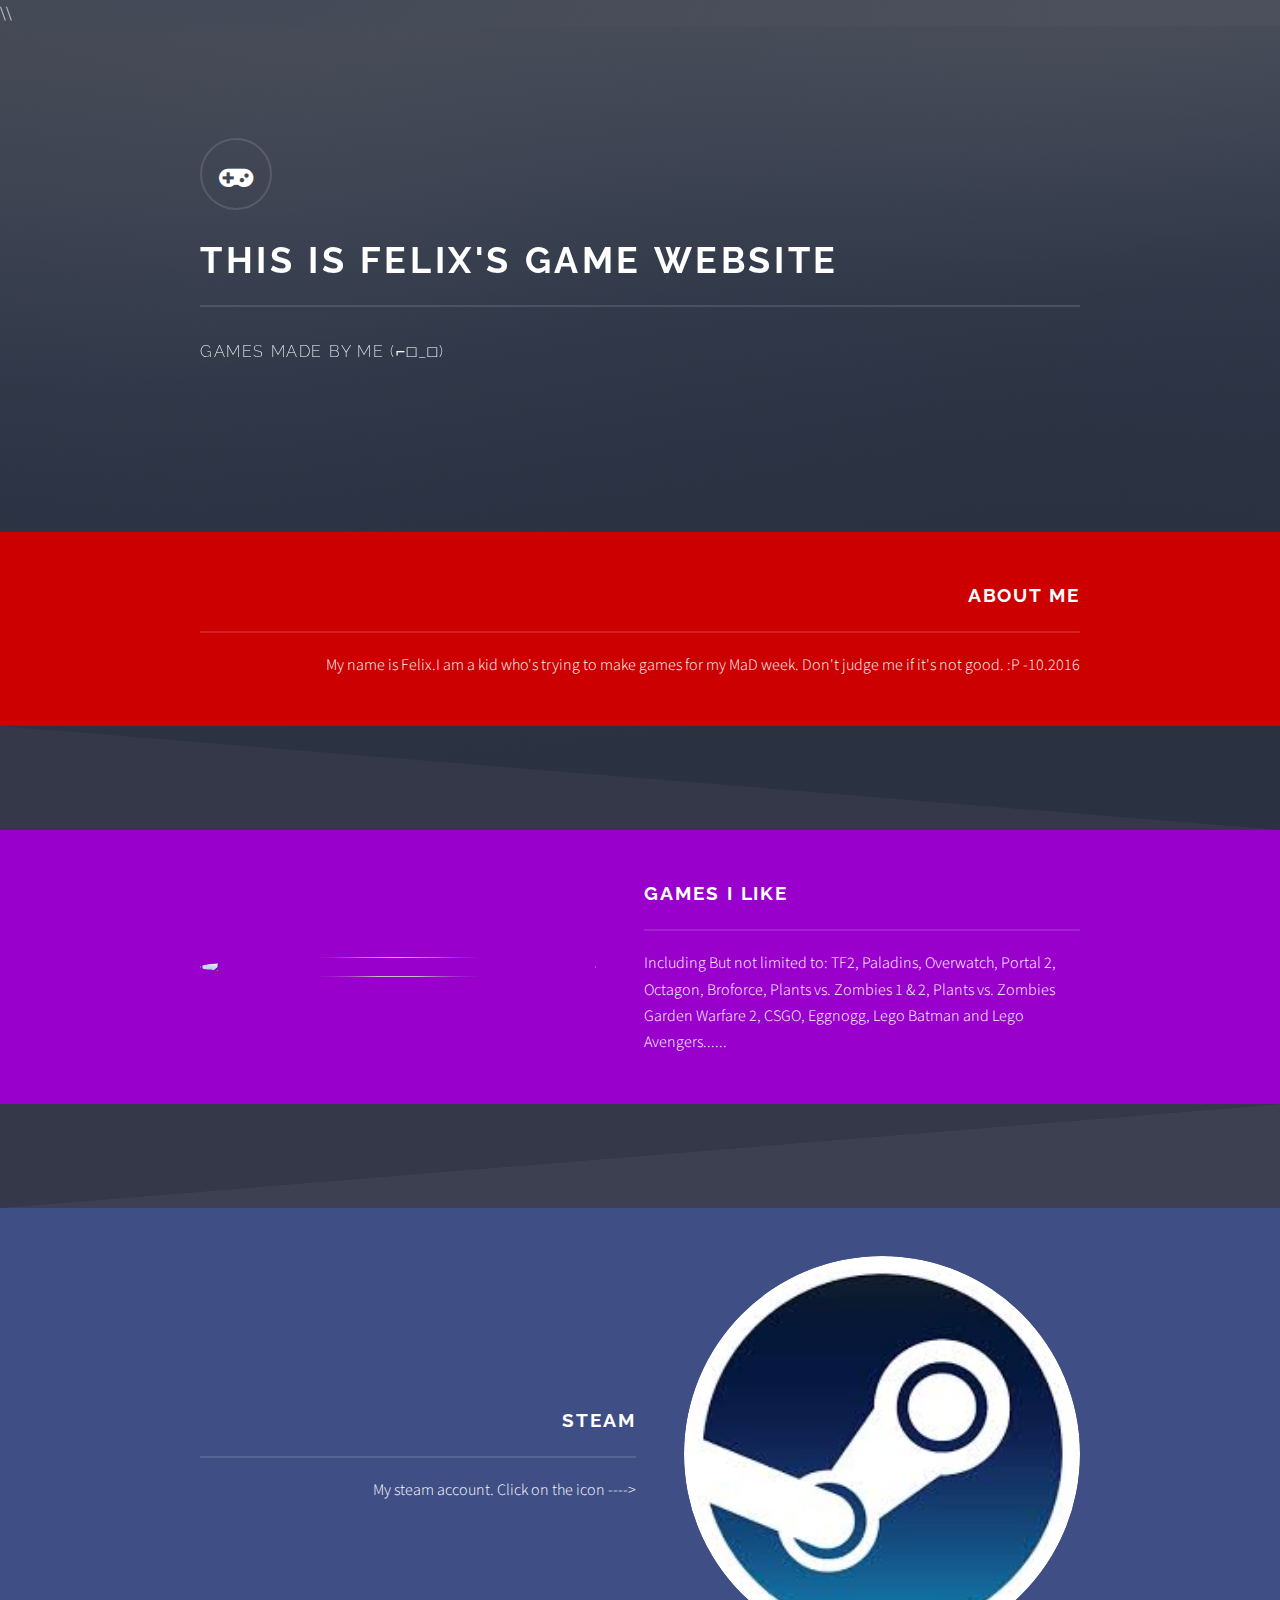
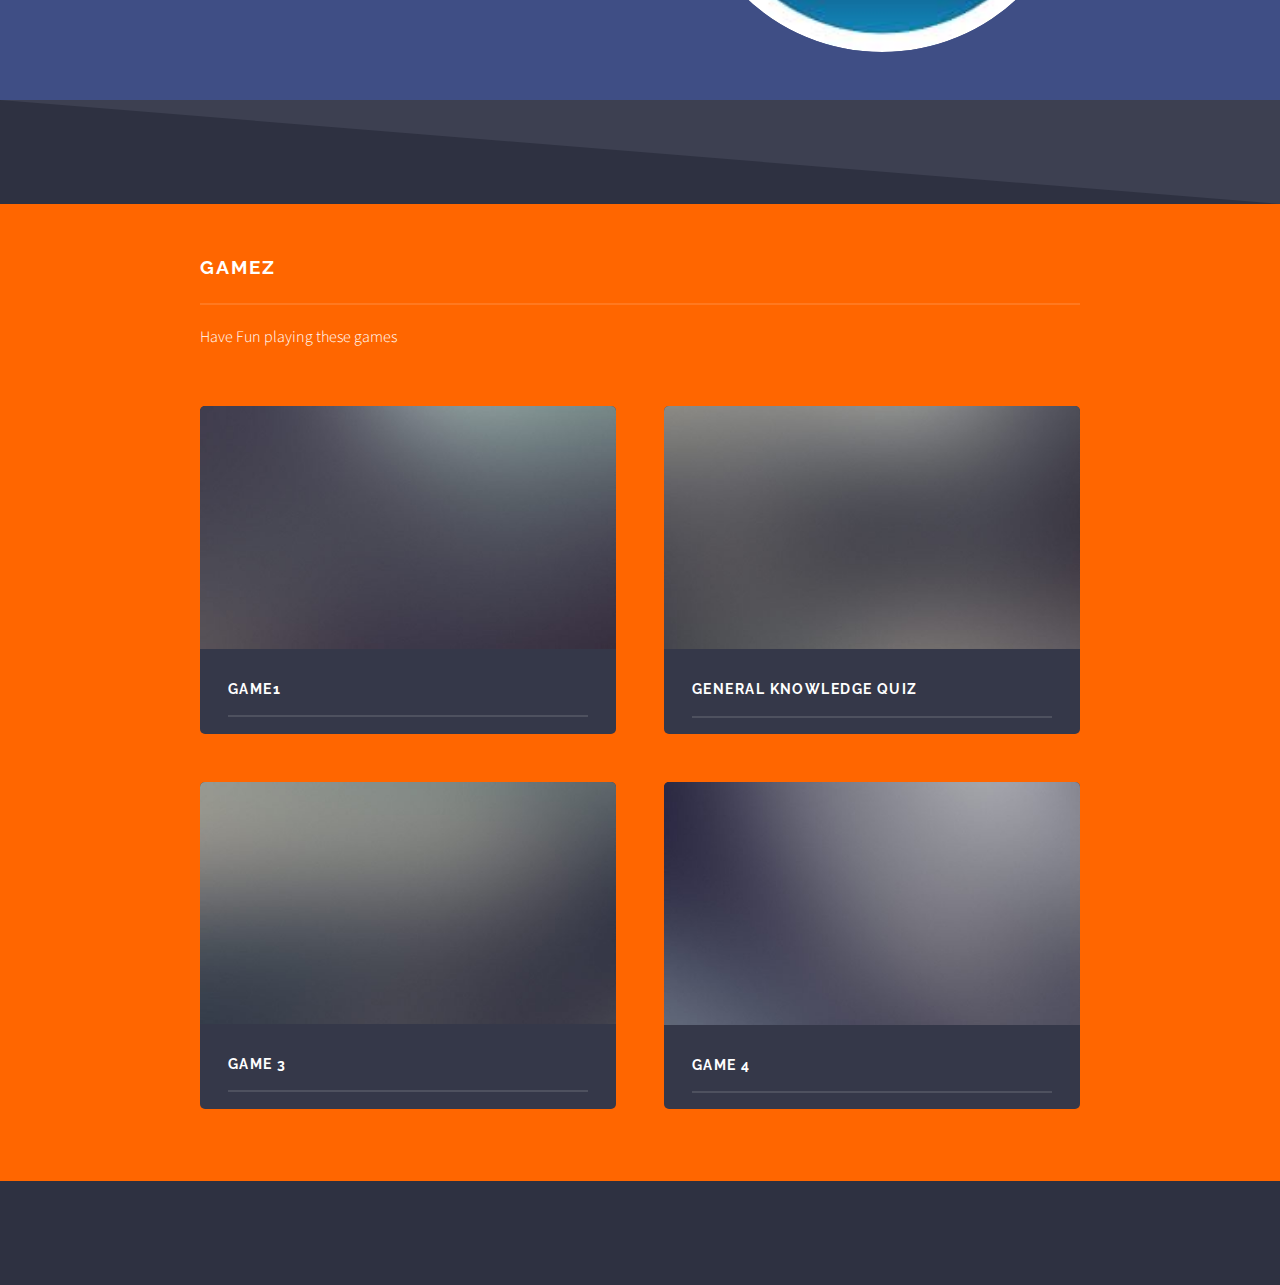
==== commit c8613534: "change name" ====
--- a/index.html
+++ b/index.html
@@ -1,4 +1,4 @@
-<!DOCTYPE HTML>
+\\<!DOCTYPE HTML>
 <!--
 	Solid State by HTML5 UP
 	html5up.net | @ajlkn
@@ -100,7 +100,7 @@
 										</article>
 										<article>
 											<a href="#" class="image"><img src="images/pic05.jpg" alt="" /></a>
-											<h3 class="major">Game2</h3>
+											<h3 class="major">General Knowledge Quiz</h3>
 										</article>
 										<article>
 											<a href="#" class="image"><img src="images/pic06.jpg" alt="" /></a>
